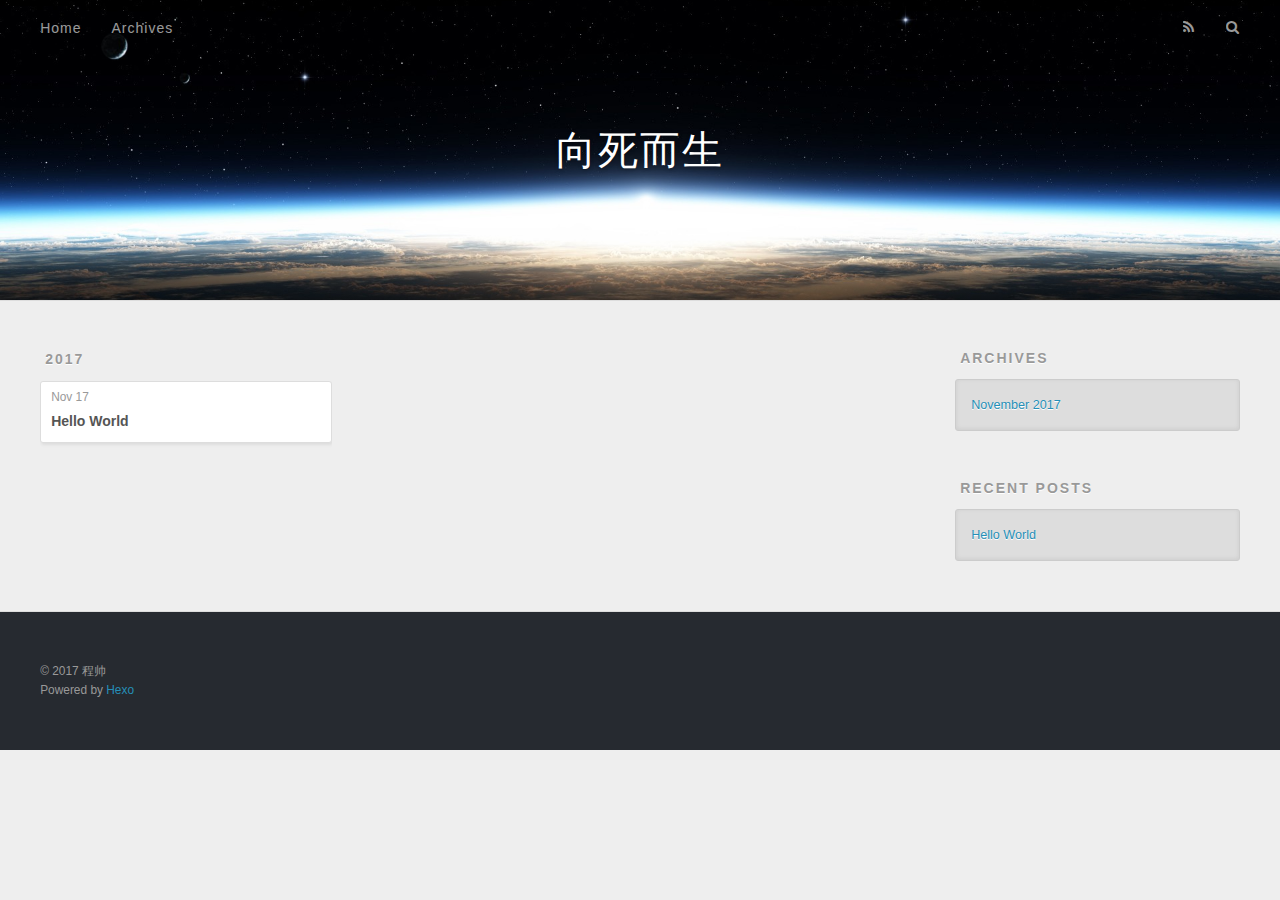
==== archives/index.html @ c22c1588 "Site updated: 2017-11-17 17:46:55" ====
<!DOCTYPE html>
<html>
<head>
  <meta charset="utf-8">
  
  <title>Archives | 向死而生</title>
  <meta name="viewport" content="width=device-width, initial-scale=1, maximum-scale=1">
  <meta name="description" content="记录成长中的点滴">
<meta property="og:type" content="website">
<meta property="og:title" content="向死而生">
<meta property="og:url" content="http://yoursite.com/archives/index.html">
<meta property="og:site_name" content="向死而生">
<meta property="og:description" content="记录成长中的点滴">
<meta name="twitter:card" content="summary">
<meta name="twitter:title" content="向死而生">
<meta name="twitter:description" content="记录成长中的点滴">
  
    <link rel="alternate" href="/atom.xml" title="向死而生" type="application/atom+xml">
  
  
    <link rel="icon" href="/favicon.png">
  
  
    <link href="//fonts.googleapis.com/css?family=Source+Code+Pro" rel="stylesheet" type="text/css">
  
  <link rel="stylesheet" href="/css/style.css">
  

</head>

<body>
  <div id="container">
    <div id="wrap">
      <header id="header">
  <div id="banner"></div>
  <div id="header-outer" class="outer">
    <div id="header-title" class="inner">
      <h1 id="logo-wrap">
        <a href="/" id="logo">向死而生</a>
      </h1>
      
    </div>
    <div id="header-inner" class="inner">
      <nav id="main-nav">
        <a id="main-nav-toggle" class="nav-icon"></a>
        
          <a class="main-nav-link" href="/">Home</a>
        
          <a class="main-nav-link" href="/archives">Archives</a>
        
      </nav>
      <nav id="sub-nav">
        
          <a id="nav-rss-link" class="nav-icon" href="/atom.xml" title="RSS Feed"></a>
        
        <a id="nav-search-btn" class="nav-icon" title="Search"></a>
      </nav>
      <div id="search-form-wrap">
        <form action="//google.com/search" method="get" accept-charset="UTF-8" class="search-form"><input type="search" name="q" class="search-form-input" placeholder="Search"><button type="submit" class="search-form-submit">&#xF002;</button><input type="hidden" name="sitesearch" value="http://yoursite.com"></form>
      </div>
    </div>
  </div>
</header>
      <div class="outer">
        <section id="main">
  
  
    
    
      
      
      <section class="archives-wrap">
        <div class="archive-year-wrap">
          <a href="/archives/2017" class="archive-year">2017</a>
        </div>
        <div class="archives">
    
    <article class="archive-article archive-type-post">
  <div class="archive-article-inner">
    <header class="archive-article-header">
      <a href="/2017/11/17/hello-world/" class="archive-article-date">
  <time datetime="2017-11-17T09:31:25.276Z" itemprop="datePublished">Nov 17</time>
</a>
      
  
    <h1 itemprop="name">
      <a class="archive-article-title" href="/2017/11/17/hello-world/">Hello World</a>
    </h1>
  

    </header>
  </div>
</article>
  
  
    </div></section>
  

</section>
        
          <aside id="sidebar">
  
    

  
    

  
    
  
    
  <div class="widget-wrap">
    <h3 class="widget-title">Archives</h3>
    <div class="widget">
      <ul class="archive-list"><li class="archive-list-item"><a class="archive-list-link" href="/archives/2017/11/">November 2017</a></li></ul>
    </div>
  </div>


  
    
  <div class="widget-wrap">
    <h3 class="widget-title">Recent Posts</h3>
    <div class="widget">
      <ul>
        
          <li>
            <a href="/2017/11/17/hello-world/">Hello World</a>
          </li>
        
      </ul>
    </div>
  </div>

  
</aside>
        
      </div>
      <footer id="footer">
  
  <div class="outer">
    <div id="footer-info" class="inner">
      &copy; 2017 程帅<br>
      Powered by <a href="http://hexo.io/" target="_blank">Hexo</a>
    </div>
  </div>
</footer>
    </div>
    <nav id="mobile-nav">
  
    <a href="/" class="mobile-nav-link">Home</a>
  
    <a href="/archives" class="mobile-nav-link">Archives</a>
  
</nav>
    

<script src="//ajax.googleapis.com/ajax/libs/jquery/2.0.3/jquery.min.js"></script>


  <link rel="stylesheet" href="/fancybox/jquery.fancybox.css">
  <script src="/fancybox/jquery.fancybox.pack.js"></script>


<script src="/js/script.js"></script>

  </div>
</body>
</html>
---- css/style.css ----
body {
  width: 100%;
}
body:before,
body:after {
  content: "";
  display: table;
}
body:after {
  clear: both;
}
html,
body,
div,
span,
applet,
object,
iframe,
h1,
h2,
h3,
h4,
h5,
h6,
p,
blockquote,
pre,
a,
abbr,
acronym,
address,
big,
cite,
code,
del,
dfn,
em,
img,
ins,
kbd,
q,
s,
samp,
small,
strike,
strong,
sub,
sup,
tt,
var,
dl,
dt,
dd,
ol,
ul,
li,
fieldset,
form,
label,
legend,
table,
caption,
tbody,
tfoot,
thead,
tr,
th,
td {
  margin: 0;
  padding: 0;
  border: 0;
  outline: 0;
  font-weight: inherit;
  font-style: inherit;
  font-family: inherit;
  font-size: 100%;
  vertical-align: baseline;
}
body {
  line-height: 1;
  color: #000;
  background: #fff;
}
ol,
ul {
  list-style: none;
}
table {
  border-collapse: separate;
  border-spacing: 0;
  vertical-align: middle;
}
caption,
th,
td {
  text-align: left;
  font-weight: normal;
  vertical-align: middle;
}
a img {
  border: none;
}
input,
button {
  margin: 0;
  padding: 0;
}
input::-moz-focus-inner,
button::-moz-focus-inner {
  border: 0;
  padding: 0;
}
@font-face {
  font-family: FontAwesome;
  font-style: normal;
  font-weight: normal;
  src: url("fonts/fontawesome-webfont.eot?v=#4.0.3");
  src: url("fonts/fontawesome-webfont.eot?#iefix&v=#4.0.3") format("embedded-opentype"), url("fonts/fontawesome-webfont.woff?v=#4.0.3") format("woff"), url("fonts/fontawesome-webfont.ttf?v=#4.0.3") format("truetype"), url("fonts/fontawesome-webfont.svg#fontawesomeregular?v=#4.0.3") format("svg");
}
html,
body,
#container {
  height: 100%;
}
body {
  background: #eee;
  font: 14px "Helvetica Neue", Helvetica, Arial, sans-serif;
  -webkit-text-size-adjust: 100%;
}
.outer {
  max-width: 1220px;
  margin: 0 auto;
  padding: 0 20px;
}
.outer:before,
.outer:after {
  content: "";
  display: table;
}
.outer:after {
  clear: both;
}
.inner {
  display: inline;
  float: left;
  width: 98.33333333333333%;
  margin: 0 0.833333333333333%;
}
.left,
.alignleft {
  float: left;
}
.right,
.alignright {
  float: right;
}
.clear {
  clear: both;
}
#container {
  position: relative;
}
.mobile-nav-on {
  overflow: hidden;
}
#wrap {
  height: 100%;
  width: 100%;
  position: absolute;
  top: 0;
  left: 0;
  -webkit-transition: 0.2s ease-out;
  -moz-transition: 0.2s ease-out;
  -ms-transition: 0.2s ease-out;
  transition: 0.2s ease-out;
  z-index: 1;
  background: #eee;
}
.mobile-nav-on #wrap {
  left: 280px;
}
@media screen and (min-width: 768px) {
  #main {
    display: inline;
    float: left;
    width: 73.33333333333333%;
    margin: 0 0.833333333333333%;
  }
}
.article-date,
.article-category-link,
.archive-year,
.widget-title {
  text-decoration: none;
  text-transform: uppercase;
  letter-spacing: 2px;
  color: #999;
  margin-bottom: 1em;
  margin-left: 5px;
  line-height: 1em;
  text-shadow: 0 1px #fff;
  font-weight: bold;
}
.article-inner,
.archive-article-inner {
  background: #fff;
  -webkit-box-shadow: 1px 2px 3px #ddd;
  box-shadow: 1px 2px 3px #ddd;
  border: 1px solid #ddd;
  border-radius: 3px;
}
.article-entry h1,
.widget h1 {
  font-size: 2em;
}
.article-entry h2,
.widget h2 {
  font-size: 1.5em;
}
.article-entry h3,
.widget h3 {
  font-size: 1.3em;
}
.article-entry h4,
.widget h4 {
  font-size: 1.2em;
}
.article-entry h5,
.widget h5 {
  font-size: 1em;
}
.article-entry h6,
.widget h6 {
  font-size: 1em;
  color: #999;
}
.article-entry hr,
.widget hr {
  border: 1px dashed #ddd;
}
.article-entry strong,
.widget strong {
  font-weight: bold;
}
.article-entry em,
.widget em,
.article-entry cite,
.widget cite {
  font-style: italic;
}
.article-entry sup,
.widget sup,
.article-entry sub,
.widget sub {
  font-size: 0.75em;
  line-height: 0;
  position: relative;
  vertical-align: baseline;
}
.article-entry sup,
.widget sup {
  top: -0.5em;
}
.article-entry sub,
.widget sub {
  bottom: -0.2em;
}
.article-entry small,
.widget small {
  font-size: 0.85em;
}
.article-entry acronym,
.widget acronym,
.article-entry abbr,
.widget abbr {
  border-bottom: 1px dotted;
}
.article-entry ul,
.widget ul,
.article-entry ol,
.widget ol,
.article-entry dl,
.widget dl {
  margin: 0 20px;
  line-height: 1.6em;
}
.article-entry ul ul,
.widget ul ul,
.article-entry ol ul,
.widget ol ul,
.article-entry ul ol,
.widget ul ol,
.article-entry ol ol,
.widget ol ol {
  margin-top: 0;
  margin-bottom: 0;
}
.article-entry ul,
.widget ul {
  list-style: disc;
}
.article-entry ol,
.widget ol {
  list-style: decimal;
}
.article-entry dt,
.widget dt {
  font-weight: bold;
}
#header {
  height: 300px;
  position: relative;
  border-bottom: 1px solid #ddd;
}
#header:before,
#header:after {
  content: "";
  position: absolute;
  left: 0;
  right: 0;
  height: 40px;
}
#header:before {
  top: 0;
  background: -webkit-linear-gradient(rgba(0,0,0,0.2), transparent);
  background: -moz-linear-gradient(rgba(0,0,0,0.2), transparent);
  background: -ms-linear-gradient(rgba(0,0,0,0.2), transparent);
  background: linear-gradient(rgba(0,0,0,0.2), transparent);
}
#header:after {
  bottom: 0;
  background: -webkit-linear-gradient(transparent, rgba(0,0,0,0.2));
  background: -moz-linear-gradient(transparent, rgba(0,0,0,0.2));
  background: -ms-linear-gradient(transparent, rgba(0,0,0,0.2));
  background: linear-gradient(transparent, rgba(0,0,0,0.2));
}
#header-outer {
  height: 100%;
  position: relative;
}
#header-inner {
  position: relative;
  overflow: hidden;
}
#banner {
  position: absolute;
  top: 0;
  left: 0;
  width: 100%;
  height: 100%;
  background: url("images/banner.jpg") center #000;
  -webkit-background-size: cover;
  -moz-background-size: cover;
  background-size: cover;
  z-index: -1;
}
#header-title {
  text-align: center;
  height: 40px;
  position: absolute;
  top: 50%;
  left: 0;
  margin-top: -20px;
}
#logo,
#subtitle {
  text-decoration: none;
  color: #fff;
  font-weight: 300;
  text-shadow: 0 1px 4px rgba(0,0,0,0.3);
}
#logo {
  font-size: 40px;
  line-height: 40px;
  letter-spacing: 2px;
}
#subtitle {
  font-size: 16px;
  line-height: 16px;
  letter-spacing: 1px;
}
#subtitle-wrap {
  margin-top: 16px;
}
#main-nav {
  float: left;
  margin-left: -15px;
}
.nav-icon,
.main-nav-link {
  float: left;
  color: #fff;
  opacity: 0.6;
  text-decoration: none;
  text-shadow: 0 1px rgba(0,0,0,0.2);
  -webkit-transition: opacity 0.2s;
  -moz-transition: opacity 0.2s;
  -ms-transition: opacity 0.2s;
  transition: opacity 0.2s;
  display: block;
  padding: 20px 15px;
}
.nav-icon:hover,
.main-nav-link:hover {
  opacity: 1;
}
.nav-icon {
  font-family: FontAwesome;
  text-align: center;
  font-size: 14px;
  width: 14px;
  height: 14px;
  padding: 20px 15px;
  position: relative;
  cursor: pointer;
}
.main-nav-link {
  font-weight: 300;
  letter-spacing: 1px;
}
@media screen and (max-width: 479px) {
  .main-nav-link {
    display: none;
  }
}
#main-nav-toggle {
  display: none;
}
#main-nav-toggle:before {
  content: "\f0c9";
}
@media screen and (max-width: 479px) {
  #main-nav-toggle {
    display: block;
  }
}
#sub-nav {
  float: right;
  margin-right: -15px;
}
#nav-rss-link:before {
  content: "\f09e";
}
#nav-search-btn:before {
  content: "\f002";
}
#search-form-wrap {
  position: absolute;
  top: 15px;
  width: 150px;
  height: 30px;
  right: -150px;
  opacity: 0;
  -webkit-transition: 0.2s ease-out;
  -moz-transition: 0.2s ease-out;
  -ms-transition: 0.2s ease-out;
  transition: 0.2s ease-out;
}
#search-form-wrap.on {
  opacity: 1;
  right: 0;
}
@media screen and (max-width: 479px) {
  #search-form-wrap {
    width: 100%;
    right: -100%;
  }
}
.search-form {
  position: absolute;
  top: 0;
  left: 0;
  right: 0;
  background: #fff;
  padding: 5px 15px;
  border-radius: 15px;
  -webkit-box-shadow: 0 0 10px rgba(0,0,0,0.3);
  box-shadow: 0 0 10px rgba(0,0,0,0.3);
}
.search-form-input {
  border: none;
  background: none;
  color: #555;
  width: 100%;
  font: 13px "Helvetica Neue", Helvetica, Arial, sans-serif;
  outline: none;
}
.search-form-input::-webkit-search-results-decoration,
.search-form-input::-webkit-search-cancel-button {
  -webkit-appearance: none;
}
.search-form-submit {
  position: absolute;
  top: 50%;
  right: 10px;
  margin-top: -7px;
  font: 13px FontAwesome;
  border: none;
  background: none;
  color: #bbb;
  cursor: pointer;
}
.search-form-submit:hover,
.search-form-submit:focus {
  color: #777;
}
.article {
  margin: 50px 0;
}
.article-inner {
  overflow: hidden;
}
.article-meta:before,
.article-meta:after {
  content: "";
  display: table;
}
.article-meta:after {
  clear: both;
}
.article-date {
  float: left;
}
.article-category {
  float: left;
  line-height: 1em;
  color: #ccc;
  text-shadow: 0 1px #fff;
  margin-left: 8px;
}
.article-category:before {
  content: "\2022";
}
.article-category-link {
  margin: 0 12px 1em;
}
.article-header {
  padding: 20px 20px 0;
}
.article-title {
  text-decoration: none;
  font-size: 2em;
  font-weight: bold;
  color: #555;
  line-height: 1.1em;
  -webkit-transition: color 0.2s;
  -moz-transition: color 0.2s;
  -ms-transition: color 0.2s;
  transition: color 0.2s;
}
a.article-title:hover {
  color: #258fb8;
}
.article-entry {
  color: #555;
  padding: 0 20px;
}
.article-entry:before,
.article-entry:after {
  content: "";
  display: table;
}
.article-entry:after {
  clear: both;
}
.article-entry p,
.article-entry table {
  line-height: 1.6em;
  margin: 1.6em 0;
}
.article-entry h1,
.article-entry h2,
.article-entry h3,
.article-entry h4,
.article-entry h5,
.article-entry h6 {
  font-weight: bold;
}
.article-entry h1,
.article-entry h2,
.article-entry h3,
.article-entry h4,
.article-entry h5,
.article-entry h6 {
  line-height: 1.1em;
  margin: 1.1em 0;
}
.article-entry a {
  color: #258fb8;
  text-decoration: none;
}
.article-entry a:hover {
  text-decoration: underline;
}
.article-entry ul,
.article-entry ol,
.article-entry dl {
  margin-top: 1.6em;
  margin-bottom: 1.6em;
}
.article-entry img,
.article-entry video {
  max-width: 100%;
  height: auto;
  display: block;
  margin: auto;
}
.article-entry iframe {
  border: none;
}
.article-entry table {
  width: 100%;
  border-collapse: collapse;
  border-spacing: 0;
}
.article-entry th {
  font-weight: bold;
  border-bottom: 3px solid #ddd;
  padding-bottom: 0.5em;
}
.article-entry td {
  border-bottom: 1px solid #ddd;
  padding: 10px 0;
}
.article-entry blockquote {
  font-family: Georgia, "Times New Roman", serif;
  font-size: 1.4em;
  margin: 1.6em 20px;
  text-align: center;
}
.article-entry blockquote footer {
  font-size: 14px;
  margin: 1.6em 0;
  font-family: "Helvetica Neue", Helvetica, Arial, sans-serif;
}
.article-entry blockquote footer cite:before {
  content: "—";
  padding: 0 0.5em;
}
.article-entry .pullquote {
  text-align: left;
  width: 45%;
  margin: 0;
}
.article-entry .pullquote.left {
  margin-left: 0.5em;
  margin-right: 1em;
}
.article-entry .pullquote.right {
  margin-right: 0.5em;
  margin-left: 1em;
}
.article-entry .caption {
  color: #999;
  display: block;
  font-size: 0.9em;
  margin-top: 0.5em;
  position: relative;
  text-align: center;
}
.article-entry .video-container {
  position: relative;
  padding-top: 56.25%;
  height: 0;
  overflow: hidden;
}
.article-entry .video-container iframe,
.article-entry .video-container object,
.article-entry .video-container embed {
  position: absolute;
  top: 0;
  left: 0;
  width: 100%;
  height: 100%;
  margin-top: 0;
}
.article-more-link a {
  display: inline-block;
  line-height: 1em;
  padding: 6px 15px;
  border-radius: 15px;
  background: #eee;
  color: #999;
  text-shadow: 0 1px #fff;
  text-decoration: none;
}
.article-more-link a:hover {
  background: #258fb8;
  color: #fff;
  text-decoration: none;
  text-shadow: 0 1px #1e7293;
}
.article-footer {
  font-size: 0.85em;
  line-height: 1.6em;
  border-top: 1px solid #ddd;
  padding-top: 1.6em;
  margin: 0 20px 20px;
}
.article-footer:before,
.article-footer:after {
  content: "";
  display: table;
}
.article-footer:after {
  clear: both;
}
.article-footer a {
  color: #999;
  text-decoration: none;
}
.article-footer a:hover {
  color: #555;
}
.article-tag-list-item {
  float: left;
  margin-right: 10px;
}
.article-tag-list-link:before {
  content: "#";
}
.article-comment-link {
  float: right;
}
.article-comment-link:before {
  content: "\f075";
  font-family: FontAwesome;
  padding-right: 8px;
}
.article-share-link {
  cursor: pointer;
  float: right;
  margin-left: 20px;
}
.article-share-link:before {
  content: "\f064";
  font-family: FontAwesome;
  padding-right: 6px;
}
#article-nav {
  position: relative;
}
#article-nav:before,
#article-nav:after {
  content: "";
  display: table;
}
#article-nav:after {
  clear: both;
}
@media screen and (min-width: 768px) {
  #article-nav {
    margin: 50px 0;
  }
  #article-nav:before {
    width: 8px;
    height: 8px;
    position: absolute;
    top: 50%;
    left: 50%;
    margin-top: -4px;
    margin-left: -4px;
    content: "";
    border-radius: 50%;
    background: #ddd;
    -webkit-box-shadow: 0 1px 2px #fff;
    box-shadow: 0 1px 2px #fff;
  }
}
.article-nav-link-wrap {
  text-decoration: none;
  text-shadow: 0 1px #fff;
  color: #999;
  -webkit-box-sizing: border-box;
  -moz-box-sizing: border-box;
  box-sizing: border-box;
  margin-top: 50px;
  text-align: center;
  display: block;
}
.article-nav-link-wrap:hover {
  color: #555;
}
@media screen and (min-width: 768px) {
  .article-nav-link-wrap {
    width: 50%;
    margin-top: 0;
  }
}
@media screen and (min-width: 768px) {
  #article-nav-newer {
    float: left;
    text-align: right;
    padding-right: 20px;
  }
}
@media screen and (min-width: 768px) {
  #article-nav-older {
    float: right;
    text-align: left;
    padding-left: 20px;
  }
}
.article-nav-caption {
  text-transform: uppercase;
  letter-spacing: 2px;
  color: #ddd;
  line-height: 1em;
  font-weight: bold;
}
#article-nav-newer .article-nav-caption {
  margin-right: -2px;
}
.article-nav-title {
  font-size: 0.85em;
  line-height: 1.6em;
  margin-top: 0.5em;
}
.article-share-box {
  position: absolute;
  display: none;
  background: #fff;
  -webkit-box-shadow: 1px 2px 10px rgba(0,0,0,0.2);
  box-shadow: 1px 2px 10px rgba(0,0,0,0.2);
  border-radius: 3px;
  margin-left: -145px;
  overflow: hidden;
  z-index: 1;
}
.article-share-box.on {
  display: block;
}
.article-share-input {
  width: 100%;
  background: none;
  -webkit-box-sizing: border-box;
  -moz-box-sizing: border-box;
  box-sizing: border-box;
  font: 14px "Helvetica Neue", Helvetica, Arial, sans-serif;
  padding: 0 15px;
  color: #555;
  outline: none;
  border: 1px solid #ddd;
  border-radius: 3px 3px 0 0;
  height: 36px;
  line-height: 36px;
}
.article-share-links {
  background: #eee;
}
.article-share-links:before,
.article-share-links:after {
  content: "";
  display: table;
}
.article-share-links:after {
  clear: both;
}
.article-share-twitter,
.article-share-facebook,
.article-share-pinterest,
.article-share-google {
  width: 50px;
  height: 36px;
  display: block;
  float: left;
  position: relative;
  color: #999;
  text-shadow: 0 1px #fff;
}
.article-share-twitter:before,
.article-share-facebook:before,
.article-share-pinterest:before,
.article-share-google:before {
  font-size: 20px;
  font-family: FontAwesome;
  width: 20px;
  height: 20px;
  position: absolute;
  top: 50%;
  left: 50%;
  margin-top: -10px;
  margin-left: -10px;
  text-align: center;
}
.article-share-twitter:hover,
.article-share-facebook:hover,
.article-share-pinterest:hover,
.article-share-google:hover {
  color: #fff;
}
.article-share-twitter:before {
  content: "\f099";
}
.article-share-twitter:hover {
  background: #00aced;
  text-shadow: 0 1px #008abe;
}
.article-share-facebook:before {
  content: "\f09a";
}
.article-share-facebook:hover {
  background: #3b5998;
  text-shadow: 0 1px #2f477a;
}
.article-share-pinterest:before {
  content: "\f0d2";
}
.article-share-pinterest:hover {
  background: #cb2027;
  text-shadow: 0 1px #a21a1f;
}
.article-share-google:before {
  content: "\f0d5";
}
.article-share-google:hover {
  background: #dd4b39;
  text-shadow: 0 1px #be3221;
}
.article-gallery {
  background: #000;
  position: relative;
}
.article-gallery-photos {
  position: relative;
  overflow: hidden;
}
.article-gallery-img {
  display: none;
  max-width: 100%;
}
.article-gallery-img:first-child {
  display: block;
}
.article-gallery-img.loaded {
  position: absolute;
  display: block;
}
.article-gallery-img img {
  display: block;
  max-width: 100%;
  margin: 0 auto;
}
#comments {
  background: #fff;
  -webkit-box-shadow: 1px 2px 3px #ddd;
  box-shadow: 1px 2px 3px #ddd;
  padding: 20px;
  border: 1px solid #ddd;
  border-radius: 3px;
  margin: 50px 0;
}
#comments a {
  color: #258fb8;
}
.archives-wrap {
  margin: 50px 0;
}
.archives:before,
.archives:after {
  content: "";
  display: table;
}
.archives:after {
  clear: both;
}
.archive-year-wrap {
  margin-bottom: 1em;
}
.archives {
  -webkit-column-gap: 10px;
  -moz-column-gap: 10px;
  column-gap: 10px;
}
@media screen and (min-width: 480px) and (max-width: 767px) {
  .archives {
    -webkit-column-count: 2;
    -moz-column-count: 2;
    column-count: 2;
  }
}
@media screen and (min-width: 768px) {
  .archives {
    -webkit-column-count: 3;
    -moz-column-count: 3;
    column-count: 3;
  }
}
.archive-article {
  -webkit-column-break-inside: avoid;
  page-break-inside: avoid;
  overflow: hidden;
  break-inside: avoid-column;
}
.archive-article-inner {
  padding: 10px;
  margin-bottom: 15px;
}
.archive-article-title {
  text-decoration: none;
  font-weight: bold;
  color: #555;
  -webkit-transition: color 0.2s;
  -moz-transition: color 0.2s;
  -ms-transition: color 0.2s;
  transition: color 0.2s;
  line-height: 1.6em;
}
.archive-article-title:hover {
  color: #258fb8;
}
.archive-article-footer {
  margin-top: 1em;
}
.archive-article-date {
  color: #999;
  text-decoration: none;
  font-size: 0.85em;
  line-height: 1em;
  margin-bottom: 0.5em;
  display: block;
}
#page-nav {
  margin: 50px auto;
  background: #fff;
  -webkit-box-shadow: 1px 2px 3px #ddd;
  box-shadow: 1px 2px 3px #ddd;
  border: 1px solid #ddd;
  border-radius: 3px;
  text-align: center;
  color: #999;
  overflow: hidden;
}
#page-nav:before,
#page-nav:after {
  content: "";
  display: table;
}
#page-nav:after {
  clear: both;
}
#page-nav a,
#page-nav span {
  padding: 10px 20px;
  line-height: 1;
  height: 2ex;
}
#page-nav a {
  color: #999;
  text-decoration: none;
}
#page-nav a:hover {
  background: #999;
  color: #fff;
}
#page-nav .prev {
  float: left;
}
#page-nav .next {
  float: right;
}
#page-nav .page-number {
  display: inline-block;
}
@media screen and (max-width: 479px) {
  #page-nav .page-number {
    display: none;
  }
}
#page-nav .current {
  color: #555;
  font-weight: bold;
}
#page-nav .space {
  color: #ddd;
}
#footer {
  background: #262a30;
  padding: 50px 0;
  border-top: 1px solid #ddd;
  color: #999;
}
#footer a {
  color: #258fb8;
  text-decoration: none;
}
#footer a:hover {
  text-decoration: underline;
}
#footer-info {
  line-height: 1.6em;
  font-size: 0.85em;
}
.article-entry pre,
.article-entry .highlight {
  background: #2d2d2d;
  margin: 0 -20px;
  padding: 15px 20px;
  border-style: solid;
  border-color: #ddd;
  border-width: 1px 0;
  overflow: auto;
  color: #ccc;
  line-height: 22.400000000000002px;
}
.article-entry .highlight .gutter pre,
.article-entry .gist .gist-file .gist-data .line-numbers {
  color: #666;
  font-size: 0.85em;
}
.article-entry pre,
.article-entry code {
  font-family: "Source Code Pro", Consolas, Monaco, Menlo, Consolas, monospace;
}
.article-entry code {
  background: #eee;
  text-shadow: 0 1px #fff;
  padding: 0 0.3em;
}
.article-entry pre code {
  background: none;
  text-shadow: none;
  padding: 0;
}
.article-entry .highlight pre {
  border: none;
  margin: 0;
  padding: 0;
}
.article-entry .highlight table {
  margin: 0;
  width: auto;
}
.article-entry .highlight td {
  border: none;
  padding: 0;
}
.article-entry .highlight figcaption {
  font-size: 0.85em;
  color: #999;
  line-height: 1em;
  margin-bottom: 1em;
}
.article-entry .highlight figcaption:before,
.article-entry .highlight figcaption:after {
  content: "";
  display: table;
}
.article-entry .highlight figcaption:after {
  clear: both;
}
.article-entry .highlight figcaption a {
  float: right;
}
.article-entry .highlight .gutter pre {
  text-align: right;
  padding-right: 20px;
}
.article-entry .highlight .line {
  height: 22.400000000000002px;
}
.article-entry .highlight .line.marked {
  background: #515151;
}
.article-entry .gist {
  margin: 0 -20px;
  border-style: solid;
  border-color: #ddd;
  border-width: 1px 0;
  background: #2d2d2d;
  padding: 15px 20px 15px 0;
}
.article-entry .gist .gist-file {
  border: none;
  font-family: "Source Code Pro", Consolas, Monaco, Menlo, Consolas, monospace;
  margin: 0;
}
.article-entry .gist .gist-file .gist-data {
  background: none;
  border: none;
}
.article-entry .gist .gist-file .gist-data .line-numbers {
  background: none;
  border: none;
  padding: 0 20px 0 0;
}
.article-entry .gist .gist-file .gist-data .line-data {
  padding: 0 !important;
}
.article-entry .gist .gist-file .highlight {
  margin: 0;
  padding: 0;
  border: none;
}
.article-entry .gist .gist-file .gist-meta {
  background: #2d2d2d;
  color: #999;
  font: 0.85em "Helvetica Neue", Helvetica, Arial, sans-serif;
  text-shadow: 0 0;
  padding: 0;
  margin-top: 1em;
  margin-left: 20px;
}
.article-entry .gist .gist-file .gist-meta a {
  color: #258fb8;
  font-weight: normal;
}
.article-entry .gist .gist-file .gist-meta a:hover {
  text-decoration: underline;
}
pre .comment,
pre .title {
  color: #999;
}
pre .variable,
pre .attribute,
pre .tag,
pre .regexp,
pre .ruby .constant,
pre .xml .tag .title,
pre .xml .pi,
pre .xml .doctype,
pre .html .doctype,
pre .css .id,
pre .css .class,
pre .css .pseudo {
  color: #f2777a;
}
pre .number,
pre .preprocessor,
pre .built_in,
pre .literal,
pre .params,
pre .constant {
  color: #f99157;
}
pre .class,
pre .ruby .class .title,
pre .css .rules .attribute {
  color: #9c9;
}
pre .string,
pre .value,
pre .inheritance,
pre .header,
pre .ruby .symbol,
pre .xml .cdata {
  color: #9c9;
}
pre .css .hexcolor {
  color: #6cc;
}
pre .function,
pre .python .decorator,
pre .python .title,
pre .ruby .function .title,
pre .ruby .title .keyword,
pre .perl .sub,
pre .javascript .title,
pre .coffeescript .title {
  color: #69c;
}
pre .keyword,
pre .javascript .function {
  color: #c9c;
}
@media screen and (max-width: 479px) {
  #mobile-nav {
    position: absolute;
    top: 0;
    left: 0;
    width: 280px;
    height: 100%;
    background: #191919;
    border-right: 1px solid #fff;
  }
}
@media screen and (max-width: 479px) {
  .mobile-nav-link {
    display: block;
    color: #999;
    text-decoration: none;
    padding: 15px 20px;
    font-weight: bold;
  }
  .mobile-nav-link:hover {
    color: #fff;
  }
}
@media screen and (min-width: 768px) {
  #sidebar {
    display: inline;
    float: left;
    width: 23.333333333333332%;
    margin: 0 0.833333333333333%;
  }
}
.widget-wrap {
  margin: 50px 0;
}
.widget {
  color: #777;
  text-shadow: 0 1px #fff;
  background: #ddd;
  -webkit-box-shadow: 0 -1px 4px #ccc inset;
  box-shadow: 0 -1px 4px #ccc inset;
  border: 1px solid #ccc;
  padding: 15px;
  border-radius: 3px;
}
.widget a {
  color: #258fb8;
  text-decoration: none;
}
.widget a:hover {
  text-decoration: underline;
}
.widget ul ul,
.widget ol ul,
.widget dl ul,
.widget ul ol,
.widget ol ol,
.widget dl ol,
.widget ul dl,
.widget ol dl,
.widget dl dl {
  margin-left: 15px;
  list-style: disc;
}
.widget {
  line-height: 1.6em;
  word-wrap: break-word;
  font-size: 0.9em;
}
.widget ul,
.widget ol {
  list-style: none;
  margin: 0;
}
.widget ul ul,
.widget ol ul,
.widget ul ol,
.widget ol ol {
  margin: 0 20px;
}
.widget ul ul,
.widget ol ul {
  list-style: disc;
}
.widget ul ol,
.widget ol ol {
  list-style: decimal;
}
.category-list-count,
.tag-list-count,
.archive-list-count {
  padding-left: 5px;
  color: #999;
  font-size: 0.85em;
}
.category-list-count:before,
.tag-list-count:before,
.archive-list-count:before {
  content: "(";
}
.category-list-count:after,
.tag-list-count:after,
.archive-list-count:after {
  content: ")";
}
.tagcloud a {
  margin-right: 5px;
  display: inline-block;
}
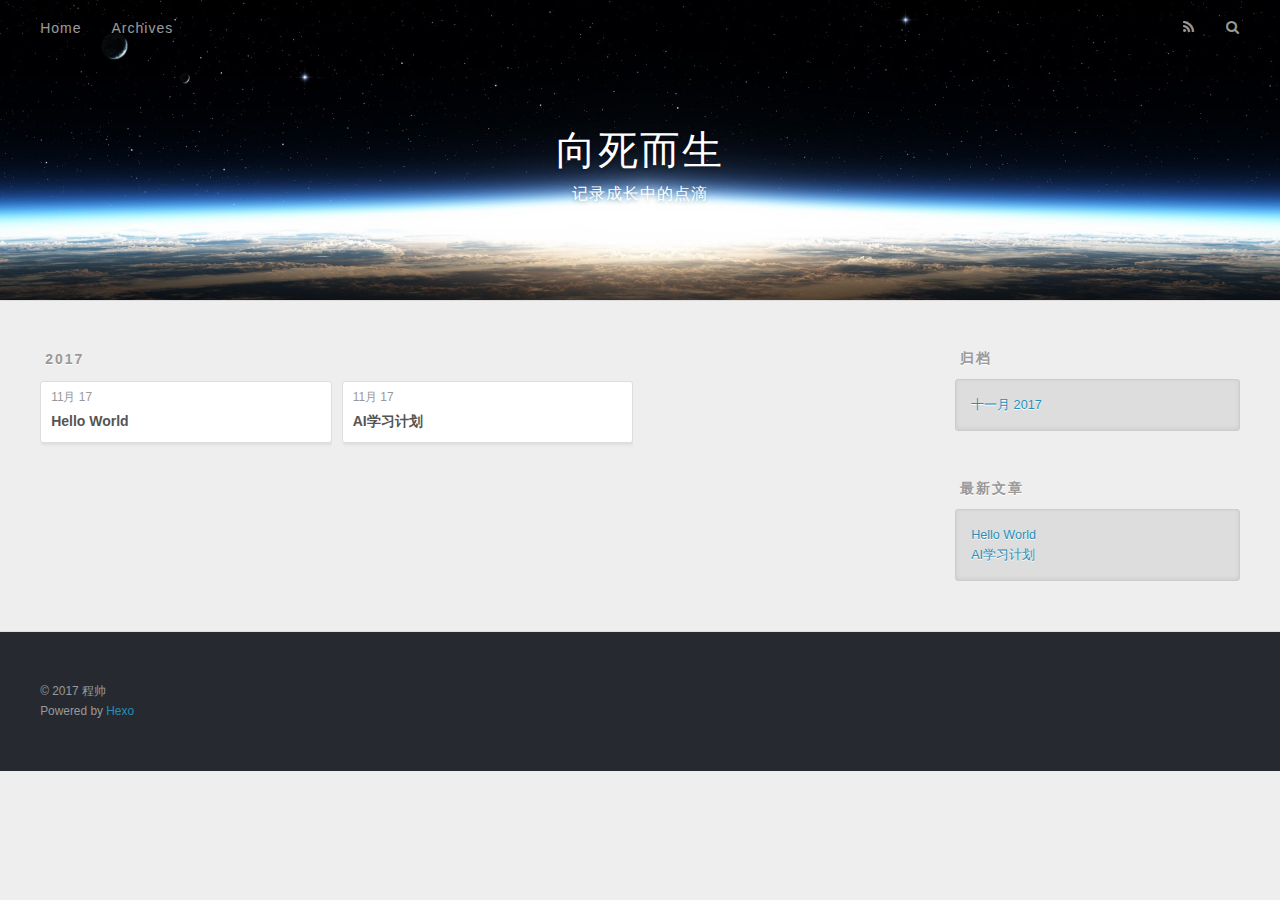
==== commit b104808c: "Site updated: 2017-11-17 18:04:59" ====
--- a/archives/index.html
+++ b/archives/index.html
@@ -3,17 +3,18 @@
 <head>
   <meta charset="utf-8">
   
-  <title>Archives | 向死而生</title>
+  <title>归档 | 向死而生</title>
   <meta name="viewport" content="width=device-width, initial-scale=1, maximum-scale=1">
-  <meta name="description" content="记录成长中的点滴">
+  <meta name="description" content="AI学习笔记">
 <meta property="og:type" content="website">
 <meta property="og:title" content="向死而生">
 <meta property="og:url" content="http://yoursite.com/archives/index.html">
 <meta property="og:site_name" content="向死而生">
-<meta property="og:description" content="记录成长中的点滴">
+<meta property="og:description" content="AI学习笔记">
+<meta property="og:locale" content="zh-CN">
 <meta name="twitter:card" content="summary">
 <meta name="twitter:title" content="向死而生">
-<meta name="twitter:description" content="记录成长中的点滴">
+<meta name="twitter:description" content="AI学习笔记">
   
     <link rel="alternate" href="/atom.xml" title="向死而生" type="application/atom+xml">
   
@@ -39,6 +40,10 @@
         <a href="/" id="logo">向死而生</a>
       </h1>
       
+        <h2 id="subtitle-wrap">
+          <a href="/" id="subtitle">记录成长中的点滴</a>
+        </h2>
+      
     </div>
     <div id="header-inner" class="inner">
       <nav id="main-nav">
@@ -53,7 +58,7 @@
         
           <a id="nav-rss-link" class="nav-icon" href="/atom.xml" title="RSS Feed"></a>
         
-        <a id="nav-search-btn" class="nav-icon" title="Search"></a>
+        <a id="nav-search-btn" class="nav-icon" title="搜索"></a>
       </nav>
       <div id="search-form-wrap">
         <form action="//google.com/search" method="get" accept-charset="UTF-8" class="search-form"><input type="search" name="q" class="search-form-input" placeholder="Search"><button type="submit" class="search-form-submit">&#xF002;</button><input type="hidden" name="sitesearch" value="http://yoursite.com"></form>
@@ -79,12 +84,31 @@
   <div class="archive-article-inner">
     <header class="archive-article-header">
       <a href="/2017/11/17/hello-world/" class="archive-article-date">
-  <time datetime="2017-11-17T09:31:25.276Z" itemprop="datePublished">Nov 17</time>
+  <time datetime="2017-11-17T10:04:28.072Z" itemprop="datePublished">11月 17</time>
 </a>
       
   
     <h1 itemprop="name">
       <a class="archive-article-title" href="/2017/11/17/hello-world/">Hello World</a>
+    </h1>
+  
+
+    </header>
+  </div>
+</article>
+  
+    
+    
+    <article class="archive-article archive-type-post">
+  <div class="archive-article-inner">
+    <header class="archive-article-header">
+      <a href="/2017/11/17/AI学习计划/" class="archive-article-date">
+  <time datetime="2017-11-17T09:44:11.000Z" itemprop="datePublished">11月 17</time>
+</a>
+      
+  
+    <h1 itemprop="name">
+      <a class="archive-article-title" href="/2017/11/17/AI学习计划/">AI学习计划</a>
     </h1>
   
 
@@ -110,9 +134,9 @@
   
     
   <div class="widget-wrap">
-    <h3 class="widget-title">Archives</h3>
+    <h3 class="widget-title">归档</h3>
     <div class="widget">
-      <ul class="archive-list"><li class="archive-list-item"><a class="archive-list-link" href="/archives/2017/11/">November 2017</a></li></ul>
+      <ul class="archive-list"><li class="archive-list-item"><a class="archive-list-link" href="/archives/2017/11/">十一月 2017</a></li></ul>
     </div>
   </div>
 
@@ -120,12 +144,16 @@
   
     
   <div class="widget-wrap">
-    <h3 class="widget-title">Recent Posts</h3>
+    <h3 class="widget-title">最新文章</h3>
     <div class="widget">
       <ul>
         
           <li>
             <a href="/2017/11/17/hello-world/">Hello World</a>
+          </li>
+        
+          <li>
+            <a href="/2017/11/17/AI学习计划/">AI学习计划</a>
           </li>
         
       </ul>
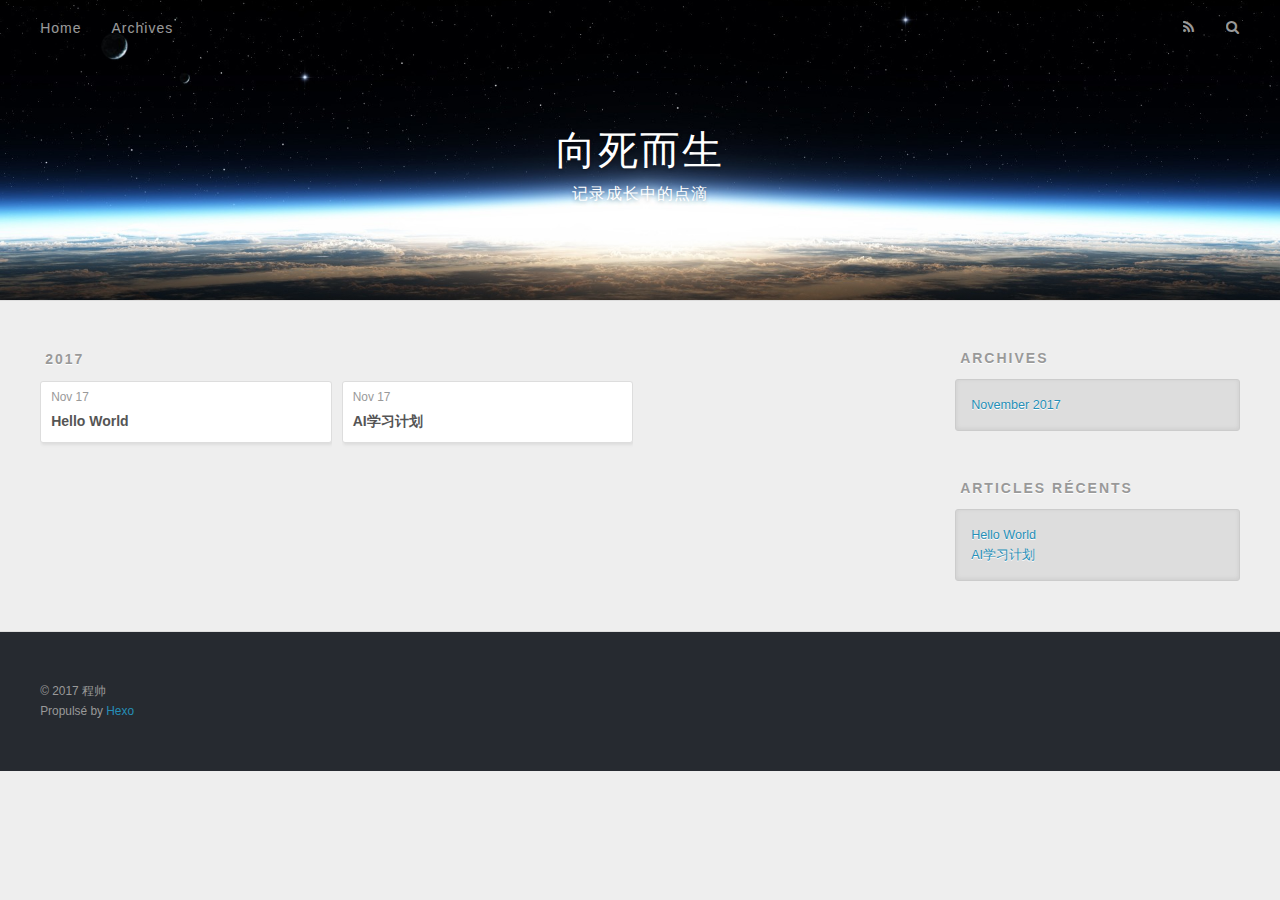
==== commit ca8b6885: "Site updated: 2017-11-17 18:34:10" ====
--- a/archives/index.html
+++ b/archives/index.html
@@ -3,15 +3,14 @@
 <head>
   <meta charset="utf-8">
   
-  <title>归档 | 向死而生</title>
+  <title>Archives | 向死而生</title>
   <meta name="viewport" content="width=device-width, initial-scale=1, maximum-scale=1">
   <meta name="description" content="AI学习笔记">
 <meta property="og:type" content="website">
 <meta property="og:title" content="向死而生">
-<meta property="og:url" content="http://yoursite.com/archives/index.html">
+<meta property="og:url" content="https://chengsh05.github.io/archives/index.html">
 <meta property="og:site_name" content="向死而生">
 <meta property="og:description" content="AI学习笔记">
-<meta property="og:locale" content="zh-CN">
 <meta name="twitter:card" content="summary">
 <meta name="twitter:title" content="向死而生">
 <meta name="twitter:description" content="AI学习笔记">
@@ -56,12 +55,12 @@
       </nav>
       <nav id="sub-nav">
         
-          <a id="nav-rss-link" class="nav-icon" href="/atom.xml" title="RSS Feed"></a>
+          <a id="nav-rss-link" class="nav-icon" href="/atom.xml" title="Flux RSS"></a>
         
-        <a id="nav-search-btn" class="nav-icon" title="搜索"></a>
+        <a id="nav-search-btn" class="nav-icon" title="Rechercher"></a>
       </nav>
       <div id="search-form-wrap">
-        <form action="//google.com/search" method="get" accept-charset="UTF-8" class="search-form"><input type="search" name="q" class="search-form-input" placeholder="Search"><button type="submit" class="search-form-submit">&#xF002;</button><input type="hidden" name="sitesearch" value="http://yoursite.com"></form>
+        <form action="//google.com/search" method="get" accept-charset="UTF-8" class="search-form"><input type="search" name="q" class="search-form-input" placeholder="Search"><button type="submit" class="search-form-submit">&#xF002;</button><input type="hidden" name="sitesearch" value="https://chengsh05.github.io"></form>
       </div>
     </div>
   </div>
@@ -83,13 +82,13 @@
     <article class="archive-article archive-type-post">
   <div class="archive-article-inner">
     <header class="archive-article-header">
-      <a href="/2017/11/17/hello-world/" class="archive-article-date">
-  <time datetime="2017-11-17T10:04:28.072Z" itemprop="datePublished">11月 17</time>
+      <a href="/2017/11/17/hello-world.html" class="archive-article-date">
+  <time datetime="2017-11-17T10:04:28.072Z" itemprop="datePublished">Nov 17</time>
 </a>
       
   
     <h1 itemprop="name">
-      <a class="archive-article-title" href="/2017/11/17/hello-world/">Hello World</a>
+      <a class="archive-article-title" href="/2017/11/17/hello-world.html">Hello World</a>
     </h1>
   
 
@@ -102,13 +101,13 @@
     <article class="archive-article archive-type-post">
   <div class="archive-article-inner">
     <header class="archive-article-header">
-      <a href="/2017/11/17/AI学习计划/" class="archive-article-date">
-  <time datetime="2017-11-17T09:44:11.000Z" itemprop="datePublished">11月 17</time>
+      <a href="/2017/11/17/AI学习计划.html" class="archive-article-date">
+  <time datetime="2017-11-17T09:44:11.000Z" itemprop="datePublished">Nov 17</time>
 </a>
       
   
     <h1 itemprop="name">
-      <a class="archive-article-title" href="/2017/11/17/AI学习计划/">AI学习计划</a>
+      <a class="archive-article-title" href="/2017/11/17/AI学习计划.html">AI学习计划</a>
     </h1>
   
 
@@ -134,9 +133,9 @@
   
     
   <div class="widget-wrap">
-    <h3 class="widget-title">归档</h3>
+    <h3 class="widget-title">Archives</h3>
     <div class="widget">
-      <ul class="archive-list"><li class="archive-list-item"><a class="archive-list-link" href="/archives/2017/11/">十一月 2017</a></li></ul>
+      <ul class="archive-list"><li class="archive-list-item"><a class="archive-list-link" href="/archives/2017/11/">November 2017</a></li></ul>
     </div>
   </div>
 
@@ -144,16 +143,16 @@
   
     
   <div class="widget-wrap">
-    <h3 class="widget-title">最新文章</h3>
+    <h3 class="widget-title">Articles récents</h3>
     <div class="widget">
       <ul>
         
           <li>
-            <a href="/2017/11/17/hello-world/">Hello World</a>
+            <a href="/2017/11/17/hello-world.html">Hello World</a>
           </li>
         
           <li>
-            <a href="/2017/11/17/AI学习计划/">AI学习计划</a>
+            <a href="/2017/11/17/AI学习计划.html">AI学习计划</a>
           </li>
         
       </ul>
@@ -169,7 +168,7 @@
   <div class="outer">
     <div id="footer-info" class="inner">
       &copy; 2017 程帅<br>
-      Powered by <a href="http://hexo.io/" target="_blank">Hexo</a>
+      Propulsé by <a href="http://hexo.io/" target="_blank">Hexo</a>
     </div>
   </div>
 </footer>
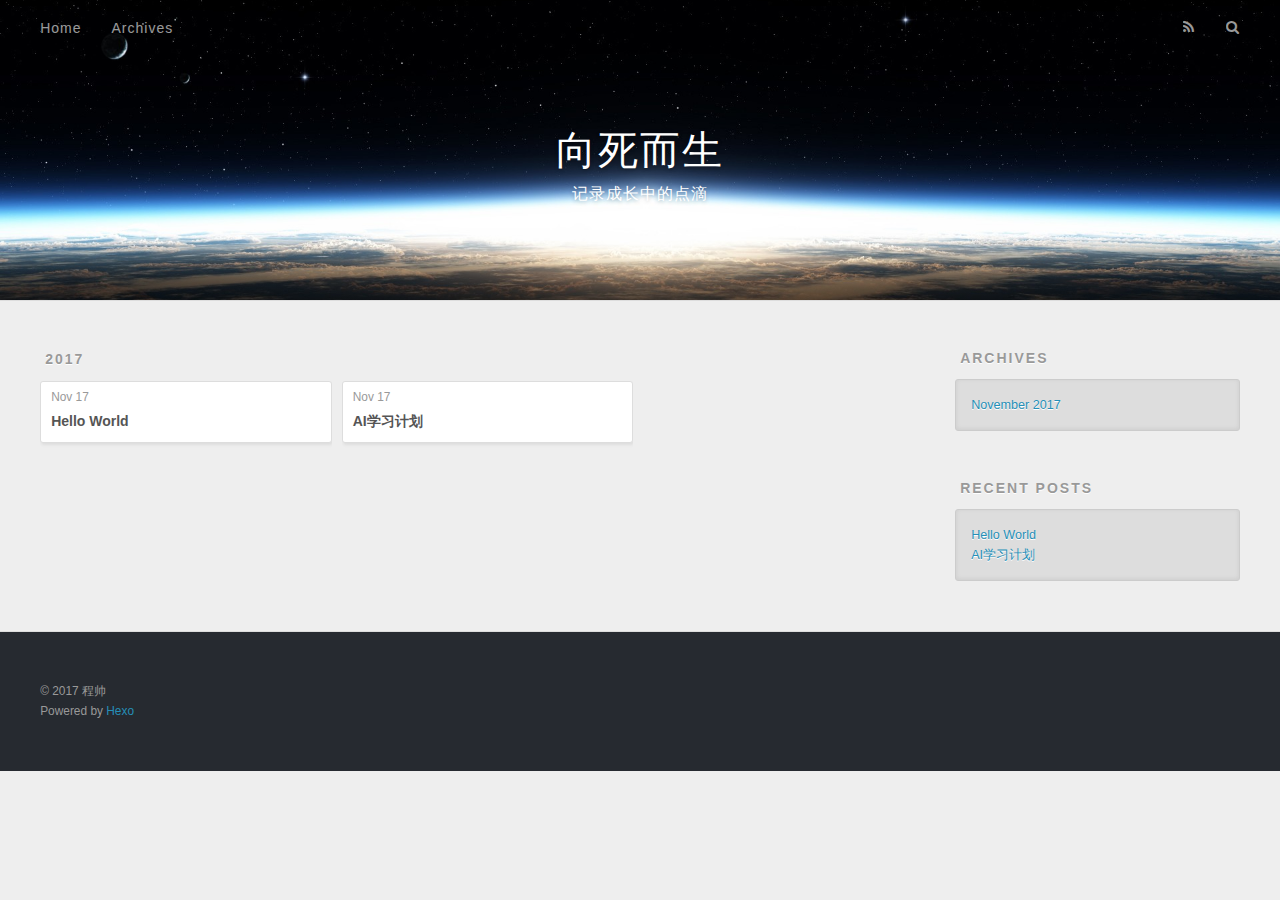
==== commit fbae4f28: "Site updated: 2017-11-17 18:36:51" ====
--- a/archives/index.html
+++ b/archives/index.html
@@ -55,9 +55,9 @@
       </nav>
       <nav id="sub-nav">
         
-          <a id="nav-rss-link" class="nav-icon" href="/atom.xml" title="Flux RSS"></a>
+          <a id="nav-rss-link" class="nav-icon" href="/atom.xml" title="RSS Feed"></a>
         
-        <a id="nav-search-btn" class="nav-icon" title="Rechercher"></a>
+        <a id="nav-search-btn" class="nav-icon" title="Search"></a>
       </nav>
       <div id="search-form-wrap">
         <form action="//google.com/search" method="get" accept-charset="UTF-8" class="search-form"><input type="search" name="q" class="search-form-input" placeholder="Search"><button type="submit" class="search-form-submit">&#xF002;</button><input type="hidden" name="sitesearch" value="https://chengsh05.github.io"></form>
@@ -143,7 +143,7 @@
   
     
   <div class="widget-wrap">
-    <h3 class="widget-title">Articles récents</h3>
+    <h3 class="widget-title">Recent Posts</h3>
     <div class="widget">
       <ul>
         
@@ -168,7 +168,7 @@
   <div class="outer">
     <div id="footer-info" class="inner">
       &copy; 2017 程帅<br>
-      Propulsé by <a href="http://hexo.io/" target="_blank">Hexo</a>
+      Powered by <a href="http://hexo.io/" target="_blank">Hexo</a>
     </div>
   </div>
 </footer>
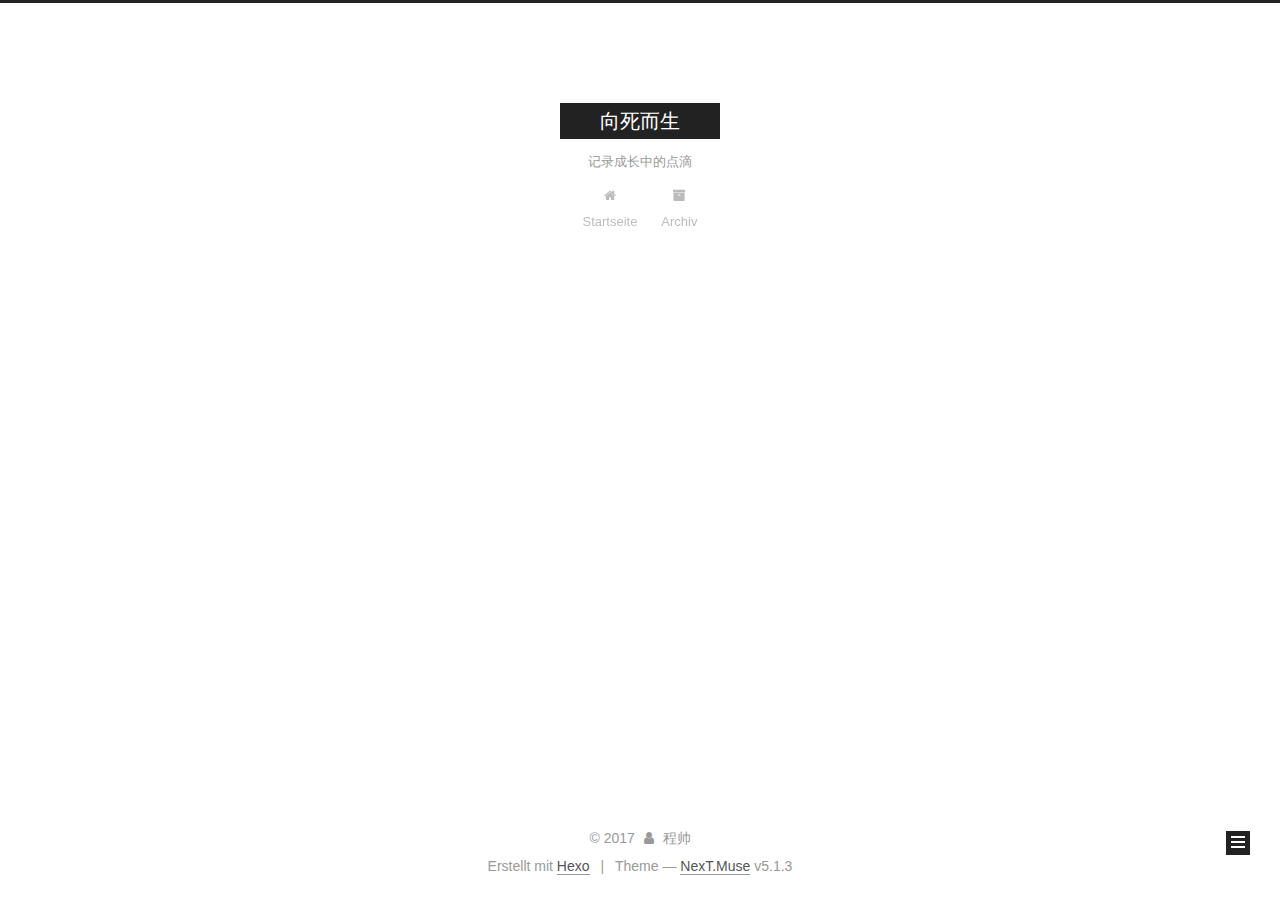
==== commit b71a65db: "Site updated: 2017-11-17 18:54:28" ====
--- a/archives/index.html
+++ b/archives/index.html
@@ -1,11 +1,85 @@
 <!DOCTYPE html>
-<html>
+
+
+
+  
+
+
+<html class="theme-next muse use-motion" lang="">
 <head>
-  <meta charset="utf-8">
-  
-  <title>Archives | 向死而生</title>
-  <meta name="viewport" content="width=device-width, initial-scale=1, maximum-scale=1">
-  <meta name="description" content="AI学习笔记">
+  <meta charset="UTF-8"/>
+<meta http-equiv="X-UA-Compatible" content="IE=edge" />
+<meta name="viewport" content="width=device-width, initial-scale=1, maximum-scale=1"/>
+<meta name="theme-color" content="#222">
+
+
+
+
+
+
+
+
+
+<meta http-equiv="Cache-Control" content="no-transform" />
+<meta http-equiv="Cache-Control" content="no-siteapp" />
+
+
+
+
+
+
+
+
+
+
+
+
+
+
+
+
+  
+  
+  <link href="/lib/fancybox/source/jquery.fancybox.css?v=2.1.5" rel="stylesheet" type="text/css" />
+
+
+
+
+
+
+
+<link href="/lib/font-awesome/css/font-awesome.min.css?v=4.6.2" rel="stylesheet" type="text/css" />
+
+<link href="/css/main.css?v=5.1.3" rel="stylesheet" type="text/css" />
+
+
+  <link rel="apple-touch-icon" sizes="180x180" href="/images/apple-touch-icon.png?v=5.1.3">
+
+
+  <link rel="icon" type="image/png" sizes="32x32" href="/images/favicon-32x32.png?v=5.1.3">
+
+
+  <link rel="icon" type="image/png" sizes="16x16" href="/images/favicon-16x16.png?v=5.1.3">
+
+
+  <link rel="mask-icon" href="/images/logo.svg?v=5.1.3" color="#222">
+
+
+
+
+
+  <meta name="keywords" content="Hexo, NexT" />
+
+
+
+
+
+
+
+
+
+
+<meta name="description" content="AI学习笔记">
 <meta property="og:type" content="website">
 <meta property="og:title" content="向死而生">
 <meta property="og:url" content="https://chengsh05.github.io/archives/index.html">
@@ -14,183 +88,484 @@
 <meta name="twitter:card" content="summary">
 <meta name="twitter:title" content="向死而生">
 <meta name="twitter:description" content="AI学习笔记">
-  
-    <link rel="alternate" href="/atom.xml" title="向死而生" type="application/atom+xml">
-  
-  
-    <link rel="icon" href="/favicon.png">
-  
-  
-    <link href="//fonts.googleapis.com/css?family=Source+Code+Pro" rel="stylesheet" type="text/css">
-  
-  <link rel="stylesheet" href="/css/style.css">
-  
+
+
+
+<script type="text/javascript" id="hexo.configurations">
+  var NexT = window.NexT || {};
+  var CONFIG = {
+    root: '/',
+    scheme: 'Muse',
+    version: '5.1.3',
+    sidebar: {"position":"left","display":"post","offset":12,"b2t":false,"scrollpercent":false,"onmobile":false},
+    fancybox: true,
+    tabs: true,
+    motion: {"enable":true,"async":false,"transition":{"post_block":"fadeIn","post_header":"slideDownIn","post_body":"slideDownIn","coll_header":"slideLeftIn","sidebar":"slideUpIn"}},
+    duoshuo: {
+      userId: '0',
+      author: 'Author'
+    },
+    algolia: {
+      applicationID: '',
+      apiKey: '',
+      indexName: '',
+      hits: {"per_page":10},
+      labels: {"input_placeholder":"Search for Posts","hits_empty":"We didn't find any results for the search: ${query}","hits_stats":"${hits} results found in ${time} ms"}
+    }
+  };
+</script>
+
+
+
+  <link rel="canonical" href="https://chengsh05.github.io/archives/"/>
+
+
+
+
+
+  <title>Archiv | 向死而生</title>
+  
+
+
+
+
+
+
+
 
 </head>
 
-<body>
-  <div id="container">
-    <div id="wrap">
-      <header id="header">
-  <div id="banner"></div>
-  <div id="header-outer" class="outer">
-    <div id="header-title" class="inner">
-      <h1 id="logo-wrap">
-        <a href="/" id="logo">向死而生</a>
-      </h1>
-      
-        <h2 id="subtitle-wrap">
-          <a href="/" id="subtitle">记录成长中的点滴</a>
-        </h2>
-      
+<body itemscope itemtype="http://schema.org/WebPage" lang="">
+
+  
+  
+    
+  
+
+  <div class="container sidebar-position-left page-archive">
+    <div class="headband"></div>
+
+    <header id="header" class="header" itemscope itemtype="http://schema.org/WPHeader">
+      <div class="header-inner"><div class="site-brand-wrapper">
+  <div class="site-meta ">
+    
+
+    <div class="custom-logo-site-title">
+      <a href="/"  class="brand" rel="start">
+        <span class="logo-line-before"><i></i></span>
+        <span class="site-title">向死而生</span>
+        <span class="logo-line-after"><i></i></span>
+      </a>
     </div>
-    <div id="header-inner" class="inner">
-      <nav id="main-nav">
-        <a id="main-nav-toggle" class="nav-icon"></a>
-        
-          <a class="main-nav-link" href="/">Home</a>
-        
-          <a class="main-nav-link" href="/archives">Archives</a>
-        
-      </nav>
-      <nav id="sub-nav">
-        
-          <a id="nav-rss-link" class="nav-icon" href="/atom.xml" title="RSS Feed"></a>
-        
-        <a id="nav-search-btn" class="nav-icon" title="Search"></a>
-      </nav>
-      <div id="search-form-wrap">
-        <form action="//google.com/search" method="get" accept-charset="UTF-8" class="search-form"><input type="search" name="q" class="search-form-input" placeholder="Search"><button type="submit" class="search-form-submit">&#xF002;</button><input type="hidden" name="sitesearch" value="https://chengsh05.github.io"></form>
+      
+        <p class="site-subtitle">记录成长中的点滴</p>
+      
+  </div>
+
+  <div class="site-nav-toggle">
+    <button>
+      <span class="btn-bar"></span>
+      <span class="btn-bar"></span>
+      <span class="btn-bar"></span>
+    </button>
+  </div>
+</div>
+
+<nav class="site-nav">
+  
+
+  
+    <ul id="menu" class="menu">
+      
+        
+        <li class="menu-item menu-item-home">
+          <a href="/" rel="section">
+            
+              <i class="menu-item-icon fa fa-fw fa-home"></i> <br />
+            
+            Startseite
+          </a>
+        </li>
+      
+        
+        <li class="menu-item menu-item-archives">
+          <a href="/archives/" rel="section">
+            
+              <i class="menu-item-icon fa fa-fw fa-archive"></i> <br />
+            
+            Archiv
+          </a>
+        </li>
+      
+
+      
+    </ul>
+  
+
+  
+</nav>
+
+
+
+ </div>
+    </header>
+
+    <main id="main" class="main">
+      <div class="main-inner">
+        <div class="content-wrap">
+          <div id="content" class="content">
+            
+
+  
+  
+  
+  <div class="post-block archive">
+    <div id="posts" class="posts-collapse">
+      <span class="archive-move-on"></span>
+
+      <span class="archive-page-counter">
+        
+        
+        
+          
+        
+        Öhm..! Insgesamt 2 Artikel. Bleib dran.
+      </span>
+
+      
+
+        
+        
+        
+
+        
+          
+          <div class="collection-title">
+            <h1 class="archive-year" id="archive-year-2017">2017</h1>
+          </div>
+        
+        
+
+        
+
+  <article class="post post-type-normal" itemscope itemtype="http://schema.org/Article">
+    <header class="post-header">
+
+      <h2 class="post-title">
+        
+            <a class="post-title-link" href="/2017/11/17/hello-world.html" itemprop="url">
+              
+                <span itemprop="name">Hello World</span>
+              
+            </a>
+        
+      </h2>
+
+      <div class="post-meta">
+        <time class="post-time" itemprop="dateCreated"
+              datetime="2017-11-17T18:04:28+08:00"
+              content="2017-11-17" >
+          11-17
+        </time>
       </div>
+
+    </header>
+  </article>
+
+
+
+      
+
+        
+        
+        
+
+        
+        
+
+        
+
+  <article class="post post-type-normal" itemscope itemtype="http://schema.org/Article">
+    <header class="post-header">
+
+      <h2 class="post-title">
+        
+            <a class="post-title-link" href="/2017/11/17/AI学习计划.html" itemprop="url">
+              
+                <span itemprop="name">AI学习计划</span>
+              
+            </a>
+        
+      </h2>
+
+      <div class="post-meta">
+        <time class="post-time" itemprop="dateCreated"
+              datetime="2017-11-17T17:44:11+08:00"
+              content="2017-11-17" >
+          11-17
+        </time>
+      </div>
+
+    </header>
+  </article>
+
+
+
+      
+
     </div>
   </div>
-</header>
-      <div class="outer">
-        <section id="main">
-  
-  
-    
-    
-      
-      
-      <section class="archives-wrap">
-        <div class="archive-year-wrap">
-          <a href="/archives/2017" class="archive-year">2017</a>
+  
+  
+  
+
+  
+
+
+
+          </div>
+          
+
+
+          
+
         </div>
-        <div class="archives">
-    
-    <article class="archive-article archive-type-post">
-  <div class="archive-article-inner">
-    <header class="archive-article-header">
-      <a href="/2017/11/17/hello-world.html" class="archive-article-date">
-  <time datetime="2017-11-17T10:04:28.072Z" itemprop="datePublished">Nov 17</time>
-</a>
-      
-  
-    <h1 itemprop="name">
-      <a class="archive-article-title" href="/2017/11/17/hello-world.html">Hello World</a>
-    </h1>
-  
-
-    </header>
-  </div>
-</article>
-  
-    
-    
-    <article class="archive-article archive-type-post">
-  <div class="archive-article-inner">
-    <header class="archive-article-header">
-      <a href="/2017/11/17/AI学习计划.html" class="archive-article-date">
-  <time datetime="2017-11-17T09:44:11.000Z" itemprop="datePublished">Nov 17</time>
-</a>
-      
-  
-    <h1 itemprop="name">
-      <a class="archive-article-title" href="/2017/11/17/AI学习计划.html">AI学习计划</a>
-    </h1>
-  
-
-    </header>
-  </div>
-</article>
-  
-  
-    </div></section>
-  
-
-</section>
-        
-          <aside id="sidebar">
-  
-    
-
-  
-    
-
-  
-    
-  
-    
-  <div class="widget-wrap">
-    <h3 class="widget-title">Archives</h3>
-    <div class="widget">
-      <ul class="archive-list"><li class="archive-list-item"><a class="archive-list-link" href="/archives/2017/11/">November 2017</a></li></ul>
+        
+          
+  
+  <div class="sidebar-toggle">
+    <div class="sidebar-toggle-line-wrap">
+      <span class="sidebar-toggle-line sidebar-toggle-line-first"></span>
+      <span class="sidebar-toggle-line sidebar-toggle-line-middle"></span>
+      <span class="sidebar-toggle-line sidebar-toggle-line-last"></span>
     </div>
   </div>
 
-
-  
+  <aside id="sidebar" class="sidebar">
     
-  <div class="widget-wrap">
-    <h3 class="widget-title">Recent Posts</h3>
-    <div class="widget">
-      <ul>
-        
-          <li>
-            <a href="/2017/11/17/hello-world.html">Hello World</a>
-          </li>
-        
-          <li>
-            <a href="/2017/11/17/AI学习计划.html">AI学习计划</a>
-          </li>
-        
-      </ul>
+    <div class="sidebar-inner">
+
+      
+
+      
+
+      <section class="site-overview-wrap sidebar-panel sidebar-panel-active">
+        <div class="site-overview">
+          <div class="site-author motion-element" itemprop="author" itemscope itemtype="http://schema.org/Person">
+            
+              <p class="site-author-name" itemprop="name">程帅</p>
+              <p class="site-description motion-element" itemprop="description">AI学习笔记</p>
+          </div>
+
+          <nav class="site-state motion-element">
+
+            
+              <div class="site-state-item site-state-posts">
+              
+                <a href="/archives/">
+              
+                  <span class="site-state-item-count">2</span>
+                  <span class="site-state-item-name">Artikel</span>
+                </a>
+              </div>
+            
+
+            
+
+            
+
+          </nav>
+
+          
+
+          <div class="links-of-author motion-element">
+            
+          </div>
+
+          
+          
+
+          
+          
+
+          
+
+        </div>
+      </section>
+
+      
+
+      
+
     </div>
+  </aside>
+
+
+        
+      </div>
+    </main>
+
+    <footer id="footer" class="footer">
+      <div class="footer-inner">
+        <div class="copyright">&copy; <span itemprop="copyrightYear">2017</span>
+  <span class="with-love">
+    <i class="fa fa-user"></i>
+  </span>
+  <span class="author" itemprop="copyrightHolder">程帅</span>
+
+  
+</div>
+
+
+  <div class="powered-by">Erstellt mit  <a class="theme-link" target="_blank" href="https://hexo.io">Hexo</a></div>
+
+
+
+  <span class="post-meta-divider">|</span>
+
+
+
+  <div class="theme-info">Theme &mdash; <a class="theme-link" target="_blank" href="https://github.com/iissnan/hexo-theme-next">NexT.Muse</a> v5.1.3</div>
+
+
+
+
+        
+
+
+
+
+
+
+
+        
+      </div>
+    </footer>
+
+    
+      <div class="back-to-top">
+        <i class="fa fa-arrow-up"></i>
+        
+      </div>
+    
+
   </div>
 
   
-</aside>
-        
-      </div>
-      <footer id="footer">
-  
-  <div class="outer">
-    <div id="footer-info" class="inner">
-      &copy; 2017 程帅<br>
-      Powered by <a href="http://hexo.io/" target="_blank">Hexo</a>
-    </div>
-  </div>
-</footer>
-    </div>
-    <nav id="mobile-nav">
-  
-    <a href="/" class="mobile-nav-link">Home</a>
-  
-    <a href="/archives" class="mobile-nav-link">Archives</a>
-  
-</nav>
-    
-
-<script src="//ajax.googleapis.com/ajax/libs/jquery/2.0.3/jquery.min.js"></script>
-
-
-  <link rel="stylesheet" href="/fancybox/jquery.fancybox.css">
-  <script src="/fancybox/jquery.fancybox.pack.js"></script>
-
-
-<script src="/js/script.js"></script>
-
-  </div>
+
+<script type="text/javascript">
+  if (Object.prototype.toString.call(window.Promise) !== '[object Function]') {
+    window.Promise = null;
+  }
+</script>
+
+
+
+
+
+
+
+
+
+  
+
+
+
+
+
+
+
+
+
+
+
+
+  
+  <script type="text/javascript" src="/lib/jquery/index.js?v=2.1.3"></script>
+
+  
+  <script type="text/javascript" src="/lib/fastclick/lib/fastclick.min.js?v=1.0.6"></script>
+
+  
+  <script type="text/javascript" src="/lib/jquery_lazyload/jquery.lazyload.js?v=1.9.7"></script>
+
+  
+  <script type="text/javascript" src="/lib/velocity/velocity.min.js?v=1.2.1"></script>
+
+  
+  <script type="text/javascript" src="/lib/velocity/velocity.ui.min.js?v=1.2.1"></script>
+
+  
+  <script type="text/javascript" src="/lib/fancybox/source/jquery.fancybox.pack.js?v=2.1.5"></script>
+
+
+  
+
+
+  <script type="text/javascript" src="/js/src/utils.js?v=5.1.3"></script>
+
+  <script type="text/javascript" src="/js/src/motion.js?v=5.1.3"></script>
+
+
+
+  
+  
+
+  
+
+  
+
+
+  <script type="text/javascript" src="/js/src/bootstrap.js?v=5.1.3"></script>
+
+
+
+  
+
+
+  
+
+
+
+
+	
+
+
+
+
+
+  
+
+
+
+
+
+  
+
+
+
+
+
+
+
+
+  
+
+
+
+
+
+  
+
+  
+
+  
+
+  
+
+  
+
+  
+
 </body>
-</html>+</html>
--- a/css/main.css
+++ b/css/main.css
@@ -0,0 +1,2666 @@
+/* normalize.css v3.0.2 | MIT License | git.io/normalize */
+html {
+  font-family: sans-serif; /* 1 */
+  -ms-text-size-adjust: 100%; /* 2 */
+  -webkit-text-size-adjust: 100%; /* 2 */
+}
+body {
+  margin: 0;
+}
+article,
+aside,
+details,
+figcaption,
+figure,
+footer,
+header,
+hgroup,
+main,
+menu,
+nav,
+section,
+summary {
+  display: block;
+}
+audio,
+canvas,
+progress,
+video {
+  display: inline-block; /* 1 */
+  vertical-align: baseline; /* 2 */
+}
+audio:not([controls]) {
+  display: none;
+  height: 0;
+}
+[hidden],
+template {
+  display: none;
+}
+a {
+  background-color: transparent;
+}
+a:active,
+a:hover {
+  outline: 0;
+}
+abbr[title] {
+  border-bottom: 1px dotted;
+}
+b,
+strong {
+  font-weight: bold;
+}
+dfn {
+  font-style: italic;
+}
+h1 {
+  font-size: 2em;
+  margin: 0.67em 0;
+}
+mark {
+  background: #ff0;
+  color: #000;
+}
+small {
+  font-size: 80%;
+}
+sub,
+sup {
+  font-size: 75%;
+  line-height: 0;
+  position: relative;
+  vertical-align: baseline;
+}
+sup {
+  top: -0.5em;
+}
+sub {
+  bottom: -0.25em;
+}
+img {
+  border: 0;
+}
+svg:not(:root) {
+  overflow: hidden;
+}
+figure {
+  margin: 1em 40px;
+}
+hr {
+  -moz-box-sizing: content-box;
+  box-sizing: content-box;
+  height: 0;
+}
+pre {
+  overflow: auto;
+}
+code,
+kbd,
+pre,
+samp {
+  font-family: monospace, monospace;
+  font-size: 1em;
+}
+button,
+input,
+optgroup,
+select,
+textarea {
+  color: inherit; /* 1 */
+  font: inherit; /* 2 */
+  margin: 0; /* 3 */
+}
+button {
+  overflow: visible;
+}
+button,
+select {
+  text-transform: none;
+}
+button,
+html input[type="button"],
+input[type="reset"],
+input[type="submit"] {
+  -webkit-appearance: button; /* 2 */
+  cursor: pointer; /* 3 */
+}
+button[disabled],
+html input[disabled] {
+  cursor: default;
+}
+button::-moz-focus-inner,
+input::-moz-focus-inner {
+  border: 0;
+  padding: 0;
+}
+input {
+  line-height: normal;
+}
+input[type="checkbox"],
+input[type="radio"] {
+  box-sizing: border-box; /* 1 */
+  padding: 0; /* 2 */
+}
+input[type="number"]::-webkit-inner-spin-button,
+input[type="number"]::-webkit-outer-spin-button {
+  height: auto;
+}
+input[type="search"] {
+  -webkit-appearance: textfield; /* 1 */
+  -moz-box-sizing: content-box;
+  -webkit-box-sizing: content-box; /* 2 */
+  box-sizing: content-box;
+}
+input[type="search"]::-webkit-search-cancel-button,
+input[type="search"]::-webkit-search-decoration {
+  -webkit-appearance: none;
+}
+fieldset {
+  border: 1px solid #c0c0c0;
+  margin: 0 2px;
+  padding: 0.35em 0.625em 0.75em;
+}
+legend {
+  border: 0; /* 1 */
+  padding: 0; /* 2 */
+}
+textarea {
+  overflow: auto;
+}
+optgroup {
+  font-weight: bold;
+}
+table {
+  border-collapse: collapse;
+  border-spacing: 0;
+}
+td,
+th {
+  padding: 0;
+}
+::selection {
+  background: #262a30;
+  color: #fff;
+}
+body {
+  position: relative;
+  font-family: 'Lato', "PingFang SC", "Microsoft YaHei", sans-serif;
+  font-size: 14px;
+  line-height: 2;
+  color: #555;
+  background: #fff;
+}
+@media (max-width: 767px) {
+  body {
+    padding-right: 0 !important;
+  }
+}
+@media (min-width: 768px) and (max-width: 991px) {
+  body {
+    padding-right: 0 !important;
+  }
+}
+@media (min-width: 1600px) {
+  body {
+    font-size: 16px;
+  }
+}
+h1,
+h2,
+h3,
+h4,
+h5,
+h6 {
+  margin: 0;
+  padding: 0;
+  font-weight: bold;
+  line-height: 1.5;
+  font-family: 'Lato', "PingFang SC", "Microsoft YaHei", sans-serif;
+}
+h2,
+h3,
+h4,
+h5,
+h6 {
+  margin: 20px 0 15px;
+}
+h1 {
+  font-size: 22px;
+}
+@media (max-width: 767px) {
+  h1 {
+    font-size: 18px;
+  }
+}
+h2 {
+  font-size: 20px;
+}
+@media (max-width: 767px) {
+  h2 {
+    font-size: 16px;
+  }
+}
+h3 {
+  font-size: 18px;
+}
+@media (max-width: 767px) {
+  h3 {
+    font-size: 14px;
+  }
+}
+h4 {
+  font-size: 16px;
+}
+@media (max-width: 767px) {
+  h4 {
+    font-size: 12px;
+  }
+}
+h5 {
+  font-size: 14px;
+}
+@media (max-width: 767px) {
+  h5 {
+    font-size: 10px;
+  }
+}
+h6 {
+  font-size: 12px;
+}
+@media (max-width: 767px) {
+  h6 {
+    font-size: 8px;
+  }
+}
+p {
+  margin: 0 0 20px 0;
+}
+a {
+  color: #555;
+  text-decoration: none;
+  outline: none;
+  border-bottom: 1px solid #999;
+  word-wrap: break-word;
+}
+a:hover {
+  color: #222;
+  border-bottom-color: #222;
+}
+blockquote {
+  margin: 0;
+  padding: 0;
+}
+img {
+  display: block;
+  margin: auto;
+  max-width: 100%;
+  height: auto;
+}
+hr {
+  margin: 40px 0;
+  height: 3px;
+  border: none;
+  background-color: #ddd;
+  background-image: repeating-linear-gradient(-45deg, #fff, #fff 4px, transparent 4px, transparent 8px);
+}
+blockquote {
+  padding: 0 15px;
+  color: #666;
+  border-left: 4px solid #ddd;
+}
+blockquote cite::before {
+  content: "-";
+  padding: 0 5px;
+}
+dt {
+  font-weight: 700;
+}
+dd {
+  margin: 0;
+  padding: 0;
+}
+kbd {
+  border: 1px solid #ccc;
+  border-radius: 0.2em;
+  box-shadow: 0.1em 0.1em 0.2em rgba(0,0,0,0.1);
+  background-color: #f9f9f9;
+  font-family: inherit;
+  background-image: -webkit-linear-gradient(top, #eee, #fff, #eee);
+  padding: 0.1em 0.3em;
+  white-space: nowrap;
+}
+.text-left {
+  text-align: left;
+}
+.text-center {
+  text-align: center;
+}
+.text-right {
+  text-align: right;
+}
+.text-justify {
+  text-align: justify;
+}
+.text-nowrap {
+  white-space: nowrap;
+}
+.text-lowercase {
+  text-transform: lowercase;
+}
+.text-uppercase {
+  text-transform: uppercase;
+}
+.text-capitalize {
+  text-transform: capitalize;
+}
+.center-block {
+  display: block;
+  margin-left: auto;
+  margin-right: auto;
+}
+.clearfix:before,
+.clearfix:after {
+  content: " ";
+  display: table;
+}
+.clearfix:after {
+  clear: both;
+}
+.pullquote {
+  width: 45%;
+}
+.pullquote.left {
+  float: left;
+  margin-left: 5px;
+  margin-right: 10px;
+}
+.pullquote.right {
+  float: right;
+  margin-left: 10px;
+  margin-right: 5px;
+}
+.affix.affix.affix {
+  position: fixed;
+}
+.translation {
+  margin-top: -20px;
+  font-size: 14px;
+  color: #999;
+}
+.scrollbar-measure {
+  width: 100px;
+  height: 100px;
+  overflow: scroll;
+  position: absolute;
+  top: -9999px;
+}
+.use-motion .motion-element {
+  opacity: 0;
+}
+table {
+  margin: 20px 0;
+  width: 100%;
+  border-collapse: collapse;
+  border-spacing: 0;
+  border: 1px solid #ddd;
+  font-size: 14px;
+  table-layout: fixed;
+  word-wrap: break-all;
+}
+table>tbody>tr:nth-of-type(odd) {
+  background-color: #f9f9f9;
+}
+table>tbody>tr:hover {
+  background-color: #f5f5f5;
+}
+caption,
+th,
+td {
+  padding: 8px;
+  text-align: left;
+  vertical-align: middle;
+  font-weight: normal;
+}
+th,
+td {
+  border-bottom: 3px solid #ddd;
+  border-right: 1px solid #eee;
+}
+th {
+  padding-bottom: 10px;
+  font-weight: 700;
+}
+td {
+  border-bottom-width: 1px;
+}
+html,
+body {
+  height: 100%;
+}
+.container {
+  position: relative;
+  min-height: 100%;
+}
+.header-inner {
+  margin: 0 auto;
+  padding: 100px 0 70px;
+  width: 700px;
+}
+@media (min-width: 1600px) {
+  .container .header-inner {
+    width: 900px;
+  }
+}
+.main {
+  padding-bottom: 150px;
+}
+.main-inner {
+  margin: 0 auto;
+  width: 700px;
+}
+@media (min-width: 1600px) {
+  .container .main-inner {
+    width: 900px;
+  }
+}
+.footer {
+  position: absolute;
+  left: 0;
+  bottom: 0;
+  width: 100%;
+  min-height: 50px;
+}
+.footer-inner {
+  box-sizing: border-box;
+  margin: 20px auto;
+  width: 700px;
+}
+@media (min-width: 1600px) {
+  .container .footer-inner {
+    width: 900px;
+  }
+}
+pre,
+.highlight {
+  overflow: auto;
+  margin: 20px 0;
+  padding: 0;
+  font-size: 13px;
+  color: #4d4d4c;
+  background: #f7f7f7;
+  line-height: 1.6;
+}
+pre,
+code {
+  font-family: consolas, Menlo, "PingFang SC", "Microsoft YaHei", monospace;
+}
+code {
+  padding: 2px 4px;
+  word-wrap: break-word;
+  color: #555;
+  background: #eee;
+  border-radius: 3px;
+  font-size: 13px;
+}
+pre {
+  padding: 10px;
+}
+pre code {
+  padding: 0;
+  color: #4d4d4c;
+  background: none;
+  text-shadow: none;
+}
+.highlight {
+  border-radius: 1px;
+}
+.highlight pre {
+  border: none;
+  margin: 0;
+  padding: 10px 0;
+}
+.highlight table {
+  margin: 0;
+  width: auto;
+  border: none;
+}
+.highlight td {
+  border: none;
+  padding: 0;
+}
+.highlight figcaption {
+  font-size: 1em;
+  color: #4d4d4c;
+  line-height: 1em;
+  margin-bottom: 1em;
+}
+.highlight figcaption:before,
+.highlight figcaption:after {
+  content: " ";
+  display: table;
+}
+.highlight figcaption:after {
+  clear: both;
+}
+.highlight figcaption a {
+  float: right;
+  color: #4d4d4c;
+}
+.highlight figcaption a:hover {
+  border-bottom-color: #4d4d4c;
+}
+.highlight .gutter pre {
+  padding-left: 10px;
+  padding-right: 10px;
+  color: #869194;
+  text-align: right;
+  background-color: #eff2f3;
+}
+.highlight .code pre {
+  width: 100%;
+  padding-left: 10px;
+  padding-right: 10px;
+  background-color: #f7f7f7;
+}
+.highlight .line {
+  height: 20px;
+}
+.gutter {
+  -webkit-user-select: none;
+  -moz-user-select: none;
+  -ms-user-select: none;
+  user-select: none;
+}
+.gist table {
+  width: auto;
+}
+.gist table td {
+  border: none;
+}
+pre .deletion {
+  background: #fdd;
+}
+pre .addition {
+  background: #dfd;
+}
+pre .meta {
+  color: #8959a8;
+}
+pre .comment {
+  color: #8e908c;
+}
+pre .variable,
+pre .attribute,
+pre .tag,
+pre .regexp,
+pre .ruby .constant,
+pre .xml .tag .title,
+pre .xml .pi,
+pre .xml .doctype,
+pre .html .doctype,
+pre .css .id,
+pre .css .class,
+pre .css .pseudo {
+  color: #c82829;
+}
+pre .number,
+pre .preprocessor,
+pre .built_in,
+pre .literal,
+pre .params,
+pre .constant,
+pre .command {
+  color: #f5871f;
+}
+pre .ruby .class .title,
+pre .css .rules .attribute,
+pre .string,
+pre .value,
+pre .inheritance,
+pre .header,
+pre .ruby .symbol,
+pre .xml .cdata,
+pre .special,
+pre .number,
+pre .formula {
+  color: #718c00;
+}
+pre .title,
+pre .css .hexcolor {
+  color: #3e999f;
+}
+pre .function,
+pre .python .decorator,
+pre .python .title,
+pre .ruby .function .title,
+pre .ruby .title .keyword,
+pre .perl .sub,
+pre .javascript .title,
+pre .coffeescript .title {
+  color: #4271ae;
+}
+pre .keyword,
+pre .javascript .function {
+  color: #8959a8;
+}
+.full-image.full-image.full-image {
+  border: none;
+  max-width: 100%;
+  width: auto;
+  margin: 20px auto;
+}
+@media (min-width: 992px) {
+  .full-image.full-image.full-image {
+    max-width: none;
+    width: 110%;
+    margin: 25px -5%;
+  }
+}
+.blockquote-center,
+.page-home .post-type-quote blockquote,
+.page-post-detail .post-type-quote blockquote {
+  position: relative;
+  margin: 40px 0;
+  padding: 0;
+  border-left: none;
+  text-align: center;
+}
+.blockquote-center::before,
+.page-home .post-type-quote blockquote::before,
+.page-post-detail .post-type-quote blockquote::before,
+.blockquote-center::after,
+.page-home .post-type-quote blockquote::after,
+.page-post-detail .post-type-quote blockquote::after {
+  position: absolute;
+  content: ' ';
+  display: block;
+  width: 100%;
+  height: 24px;
+  opacity: 0.2;
+  background-repeat: no-repeat;
+  background-position: 0 -6px;
+  background-size: 22px 22px;
+}
+.blockquote-center::before,
+.page-home .post-type-quote blockquote::before,
+.page-post-detail .post-type-quote blockquote::before {
+  top: -20px;
+  background-image: url("../images/quote-l.svg");
+  border-top: 1px solid #ccc;
+}
+.blockquote-center::after,
+.page-home .post-type-quote blockquote::after,
+.page-post-detail .post-type-quote blockquote::after {
+  bottom: -20px;
+  background-image: url("../images/quote-r.svg");
+  border-bottom: 1px solid #ccc;
+  background-position: 100% 8px;
+}
+.blockquote-center p,
+.page-home .post-type-quote blockquote p,
+.page-post-detail .post-type-quote blockquote p,
+.blockquote-center div,
+.page-home .post-type-quote blockquote div,
+.page-post-detail .post-type-quote blockquote div {
+  text-align: center;
+}
+.post .post-body .group-picture img {
+  box-sizing: border-box;
+  padding: 0 3px;
+  border: none;
+}
+.post .group-picture-row {
+  overflow: hidden;
+  margin-top: 6px;
+}
+.post .group-picture-row:first-child {
+  margin-top: 0;
+}
+.post .group-picture-column {
+  float: left;
+}
+.page-post-detail .post-body .group-picture-column {
+  float: none;
+  margin-top: 10px;
+  width: auto !important;
+}
+.page-post-detail .post-body .group-picture-column img {
+  margin: 0 auto;
+}
+.page-archive .group-picture-container {
+  overflow: hidden;
+}
+.page-archive .group-picture-row {
+  float: left;
+}
+.page-archive .group-picture-row:first-child {
+  margin-top: 6px;
+}
+.page-archive .group-picture-column {
+  max-width: 150px;
+  max-height: 150px;
+}
+.post-body .note {
+  position: relative;
+  padding: 15px;
+  margin-bottom: 20px;
+  border: 1px solid #eee;
+  border-left-width: 5px;
+  border-radius: 3px;
+}
+.post-body .note h2,
+.post-body .note h3,
+.post-body .note h4,
+.post-body .note h5,
+.post-body .note h6 {
+  margin-top: 0;
+  margin-bottom: 0;
+  border-bottom: initial;
+  padding-top: 0 !important;
+}
+.post-body .note p:first-child,
+.post-body .note ul:first-child,
+.post-body .note ol:first-child,
+.post-body .note table:first-child,
+.post-body .note pre:first-child,
+.post-body .note blockquote:first-child {
+  margin-top: 0;
+}
+.post-body .note p:last-child,
+.post-body .note ul:last-child,
+.post-body .note ol:last-child,
+.post-body .note table:last-child,
+.post-body .note pre:last-child,
+.post-body .note blockquote:last-child {
+  margin-bottom: 0;
+}
+.post-body .note.default {
+  border-left-color: #777;
+}
+.post-body .note.default h2,
+.post-body .note.default h3,
+.post-body .note.default h4,
+.post-body .note.default h5,
+.post-body .note.default h6 {
+  color: #777;
+}
+.post-body .note.primary {
+  border-left-color: #6f42c1;
+}
+.post-body .note.primary h2,
+.post-body .note.primary h3,
+.post-body .note.primary h4,
+.post-body .note.primary h5,
+.post-body .note.primary h6 {
+  color: #6f42c1;
+}
+.post-body .note.info {
+  border-left-color: #428bca;
+}
+.post-body .note.info h2,
+.post-body .note.info h3,
+.post-body .note.info h4,
+.post-body .note.info h5,
+.post-body .note.info h6 {
+  color: #428bca;
+}
+.post-body .note.success {
+  border-left-color: #5cb85c;
+}
+.post-body .note.success h2,
+.post-body .note.success h3,
+.post-body .note.success h4,
+.post-body .note.success h5,
+.post-body .note.success h6 {
+  color: #5cb85c;
+}
+.post-body .note.warning {
+  border-left-color: #f0ad4e;
+}
+.post-body .note.warning h2,
+.post-body .note.warning h3,
+.post-body .note.warning h4,
+.post-body .note.warning h5,
+.post-body .note.warning h6 {
+  color: #f0ad4e;
+}
+.post-body .note.danger {
+  border-left-color: #d9534f;
+}
+.post-body .note.danger h2,
+.post-body .note.danger h3,
+.post-body .note.danger h4,
+.post-body .note.danger h5,
+.post-body .note.danger h6 {
+  color: #d9534f;
+}
+.post-body .label {
+  display: inline;
+  padding: 0 2px;
+  white-space: nowrap;
+}
+.post-body .label.default {
+  background-color: #f0f0f0;
+}
+.post-body .label.primary {
+  background-color: #efe6f7;
+}
+.post-body .label.info {
+  background-color: #e5f2f8;
+}
+.post-body .label.success {
+  background-color: #e7f4e9;
+}
+.post-body .label.warning {
+  background-color: #fcf6e1;
+}
+.post-body .label.danger {
+  background-color: #fae8eb;
+}
+.post-body .tabs {
+  position: relative;
+  display: block;
+  margin-bottom: 20px;
+  padding-top: 10px;
+}
+.post-body .tabs ul.nav-tabs {
+  margin: 0;
+  padding: 0;
+  display: flex;
+  margin-bottom: -1px;
+}
+@media (max-width: 413px) {
+  .post-body .tabs ul.nav-tabs {
+    display: block;
+    margin-bottom: 5px;
+  }
+}
+.post-body .tabs ul.nav-tabs li.tab {
+  list-style-type: none !important;
+  margin: 0 0.25em 0 0;
+  border-top: 3px solid transparent;
+  border-left: 1px solid transparent;
+  border-right: 1px solid transparent;
+}
+@media (max-width: 413px) {
+  .post-body .tabs ul.nav-tabs li.tab {
+    margin: initial;
+    border-top: 1px solid transparent;
+    border-left: 3px solid transparent;
+    border-right: 1px solid transparent;
+    border-bottom: 1px solid transparent;
+  }
+}
+.post-body .tabs ul.nav-tabs li.tab a {
+  outline: 0;
+  border-bottom: initial;
+  display: block;
+  line-height: 1.8em;
+  padding: 0.25em 0.75em;
+  transition-duration: 0.2s;
+  transition-timing-function: ease-out;
+  transition-delay: 0s;
+}
+.post-body .tabs ul.nav-tabs li.tab a i {
+  width: 1.285714285714286em;
+}
+.post-body .tabs ul.nav-tabs li.tab.active {
+  border-top: 3px solid #fc6423;
+  border-left: 1px solid #ddd;
+  border-right: 1px solid #ddd;
+  background-color: #fff;
+}
+@media (max-width: 413px) {
+  .post-body .tabs ul.nav-tabs li.tab.active {
+    border-top: 1px solid #ddd;
+    border-left: 3px solid #fc6423;
+    border-right: 1px solid #ddd;
+    border-bottom: 1px solid #ddd;
+  }
+}
+.post-body .tabs ul.nav-tabs li.tab.active a {
+  cursor: default;
+  color: #555;
+}
+.post-body .tabs .tab-content {
+  background-color: #fff;
+}
+.post-body .tabs .tab-content .tab-pane {
+  border: 1px solid #ddd;
+  padding: 20px 20px 0 20px;
+}
+.post-body .tabs .tab-content .tab-pane:not(.active) {
+  display: none !important;
+}
+.post-body .tabs .tab-content .tab-pane.active {
+  display: block !important;
+}
+.btn {
+  display: inline-block;
+  padding: 0 20px;
+  font-size: 14px;
+  color: #fff;
+  background: #222;
+  border: 2px solid #222;
+  text-decoration: none;
+  border-radius: 0;
+  transition-property: background-color;
+  transition-duration: 0.2s;
+  transition-timing-function: ease-in-out;
+  transition-delay: 0s;
+}
+.btn:hover,
+.post-button .btn:hover {
+  border-color: #222;
+  color: #222;
+  background: #fff;
+}
+.btn-bar {
+  display: block;
+  width: 22px;
+  height: 2px;
+  background: #555;
+  border-radius: 1px;
+}
+.btn-bar+.btn-bar {
+  margin-top: 4px;
+}
+.pagination {
+  margin: 120px 0 40px;
+  text-align: center;
+  border-top: 1px solid #eee;
+}
+.page-number-basic,
+.pagination .prev,
+.pagination .next,
+.pagination .page-number,
+.pagination .space {
+  display: inline-block;
+  position: relative;
+  top: -1px;
+  margin: 0 10px;
+  padding: 0 11px;
+}
+@media (max-width: 767px) {
+  .page-number-basic,
+  .pagination .prev,
+  .pagination .next,
+  .pagination .page-number,
+  .pagination .space {
+    margin: 0 5px;
+  }
+}
+.pagination .prev,
+.pagination .next,
+.pagination .page-number {
+  border-bottom: 0;
+  border-top: 1px solid #eee;
+  transition-property: border-color;
+  transition-duration: 0.2s;
+  transition-timing-function: ease-in-out;
+  transition-delay: 0s;
+}
+.pagination .prev:hover,
+.pagination .next:hover,
+.pagination .page-number:hover {
+  border-top-color: #222;
+}
+.pagination .space {
+  padding: 0;
+  margin: 0;
+}
+.pagination .prev {
+  margin-left: 0;
+}
+.pagination .next {
+  margin-right: 0;
+}
+.pagination .page-number.current {
+  color: #fff;
+  background: #ccc;
+  border-top-color: #ccc;
+}
+@media (max-width: 767px) {
+  .pagination {
+    border-top: none;
+  }
+  .pagination .prev,
+  .pagination .next,
+  .pagination .page-number {
+    margin-bottom: 10px;
+    border-top: 0;
+    border-bottom: 1px solid #eee;
+    padding: 0 10px;
+  }
+  .pagination .prev:hover,
+  .pagination .next:hover,
+  .pagination .page-number:hover {
+    border-bottom-color: #222;
+  }
+}
+.comments {
+  margin: 60px 20px 0;
+}
+.tag-cloud {
+  text-align: center;
+}
+.tag-cloud a {
+  display: inline-block;
+  margin: 10px;
+}
+.back-to-top {
+  box-sizing: border-box;
+  position: fixed;
+  bottom: -100px;
+  right: 30px;
+  z-index: 1050;
+  padding: 0 6px;
+  width: 24px;
+  background: #222;
+  font-size: 12px;
+  opacity: 1;
+  color: #fff;
+  cursor: pointer;
+  text-align: center;
+  -webkit-transform: translateZ(0);
+  transition-property: bottom;
+  transition-duration: 0.2s;
+  transition-timing-function: ease-in-out;
+  transition-delay: 0s;
+}
+@media (min-width: 768px) and (max-width: 991px) {
+  .back-to-top {
+    display: none !important;
+  }
+}
+@media (max-width: 767px) {
+  .back-to-top {
+    display: none !important;
+  }
+}
+.back-to-top.back-to-top-on {
+  bottom: 19px;
+}
+.header {
+  background: transparent;
+}
+.header-inner {
+  position: relative;
+}
+.headband {
+  height: 3px;
+  background: #222;
+}
+.site-meta {
+  margin: 0;
+  text-align: center;
+}
+@media (max-width: 767px) {
+  .site-meta {
+    text-align: center;
+  }
+}
+.brand {
+  position: relative;
+  display: inline-block;
+  padding: 0 40px;
+  color: #fff;
+  background: #222;
+  border-bottom: none;
+}
+.brand:hover {
+  color: #fff;
+}
+.logo {
+  display: inline-block;
+  margin-right: 5px;
+  line-height: 36px;
+  vertical-align: top;
+}
+.site-title {
+  display: inline-block;
+  vertical-align: top;
+  line-height: 36px;
+  font-size: 20px;
+  font-weight: normal;
+  font-family: 'Lato', "PingFang SC", "Microsoft YaHei", sans-serif;
+}
+.site-subtitle {
+  margin-top: 10px;
+  font-size: 13px;
+  color: #999;
+}
+.use-motion .brand {
+  opacity: 0;
+}
+.use-motion .logo,
+.use-motion .site-title,
+.use-motion .site-subtitle {
+  opacity: 0;
+  position: relative;
+  top: -10px;
+}
+.site-nav-toggle {
+  display: none;
+  position: absolute;
+  top: 10px;
+  left: 10px;
+}
+@media (max-width: 767px) {
+  .site-nav-toggle {
+    display: block;
+  }
+}
+.site-nav-toggle button {
+  margin-top: 2px;
+  padding: 9px 10px;
+  background: transparent;
+  border: none;
+}
+@media (max-width: 767px) {
+  .site-nav {
+    display: none;
+    margin: 0 -10px;
+    padding: 0 10px;
+    clear: both;
+    border-top: 1px solid #ddd;
+  }
+}
+@media (min-width: 768px) and (max-width: 991px) {
+  .site-nav {
+    display: block !important;
+  }
+}
+@media (min-width: 992px) {
+  .site-nav {
+    display: block !important;
+  }
+}
+.menu {
+  margin-top: 20px;
+  padding-left: 0;
+  text-align: center;
+}
+.menu .menu-item {
+  display: inline-block;
+  margin: 0 10px;
+  list-style: none;
+}
+@media screen and (max-width: 767px) {
+  .menu .menu-item {
+    margin-top: 10px;
+  }
+}
+.menu .menu-item a {
+  display: block;
+  font-size: 13px;
+  line-height: inherit;
+  border-bottom: 1px solid transparent;
+  transition-property: border-color;
+  transition-duration: 0.2s;
+  transition-timing-function: ease-in-out;
+  transition-delay: 0s;
+}
+.menu .menu-item a:hover {
+  border-bottom-color: #222;
+}
+.menu .menu-item .fa {
+  margin-right: 5px;
+}
+.use-motion .menu-item {
+  opacity: 0;
+}
+.post-body {
+  font-family: 'Lato', "PingFang SC", "Microsoft YaHei", sans-serif;
+}
+@media (max-width: 767px) {
+  .post-body {
+    word-break: break-word;
+  }
+}
+.post-body .fancybox img {
+  display: block !important;
+  margin: 0 auto;
+  cursor: pointer;
+  cursor: zoom-in;
+  cursor: -webkit-zoom-in;
+}
+.post-body .image-caption,
+.post-body .figure .caption {
+  margin: -20px auto 15px;
+  text-align: center;
+  font-size: 14px;
+  color: #999;
+  font-weight: bold;
+  line-height: 1;
+}
+.post-sticky-flag {
+  display: inline-block;
+  font-size: 16px;
+  -ms-transform: rotate(30deg);
+  -webkit-transform: rotate(30deg);
+  -moz-transform: rotate(30deg);
+  -ms-transform: rotate(30deg);
+  -o-transform: rotate(30deg);
+  transform: rotate(30deg);
+}
+.use-motion .post-block,
+.use-motion .pagination,
+.use-motion .comments {
+  opacity: 0;
+}
+.use-motion .post-header {
+  opacity: 0;
+}
+.use-motion .post-body {
+  opacity: 0;
+}
+.use-motion .collection-title {
+  opacity: 0;
+}
+.posts-expand {
+  padding-top: 40px;
+}
+@media (max-width: 767px) {
+  .posts-expand {
+    margin: 0 20px;
+  }
+  .post-body pre .gutter pre {
+    padding-right: 10px;
+  }
+  .post-body .highlight {
+    margin-left: 0px;
+    margin-right: 0px;
+    padding: 0;
+  }
+  .post-body .highlight .gutter pre {
+    padding-right: 10px;
+  }
+}
+@media (min-width: 992px) {
+  .posts-expand .post-body {
+    text-align: justify;
+  }
+}
+.posts-expand .post-body h2,
+.posts-expand .post-body h3,
+.posts-expand .post-body h4,
+.posts-expand .post-body h5,
+.posts-expand .post-body h6 {
+  padding-top: 10px;
+}
+.posts-expand .post-body h2 .header-anchor,
+.posts-expand .post-body h3 .header-anchor,
+.posts-expand .post-body h4 .header-anchor,
+.posts-expand .post-body h5 .header-anchor,
+.posts-expand .post-body h6 .header-anchor {
+  float: right;
+  margin-left: 10px;
+  color: #ccc;
+  border-bottom-style: none;
+  visibility: hidden;
+}
+.posts-expand .post-body h2 .header-anchor:hover,
+.posts-expand .post-body h3 .header-anchor:hover,
+.posts-expand .post-body h4 .header-anchor:hover,
+.posts-expand .post-body h5 .header-anchor:hover,
+.posts-expand .post-body h6 .header-anchor:hover {
+  color: inherit;
+}
+.posts-expand .post-body h2:hover .header-anchor,
+.posts-expand .post-body h3:hover .header-anchor,
+.posts-expand .post-body h4:hover .header-anchor,
+.posts-expand .post-body h5:hover .header-anchor,
+.posts-expand .post-body h6:hover .header-anchor {
+  visibility: visible;
+}
+.posts-expand .post-body ul li {
+  list-style: circle;
+}
+.posts-expand .post-body img {
+  box-sizing: border-box;
+  margin: auto;
+  padding: 3px;
+  border: 1px solid #ddd;
+}
+.posts-expand .post-body .fancybox img {
+  margin: 0 auto 25px;
+}
+@media (max-width: 767px) {
+  .posts-collapse {
+    margin: 0 20px;
+  }
+  .posts-collapse .post-title,
+  .posts-collapse .post-meta {
+    display: block;
+    width: auto;
+    text-align: left;
+  }
+}
+.posts-collapse {
+  position: relative;
+  z-index: 1010;
+  margin-left: 55px;
+}
+.posts-collapse::after {
+  content: " ";
+  position: absolute;
+  top: 20px;
+  left: 0;
+  margin-left: -2px;
+  width: 4px;
+  height: 100%;
+  background: #f5f5f5;
+  z-index: -1;
+}
+@media (max-width: 767px) {
+  .posts-collapse {
+    margin: 0 20px;
+  }
+}
+.posts-collapse .collection-title {
+  position: relative;
+  margin: 60px 0;
+}
+.posts-collapse .collection-title h1,
+.posts-collapse .collection-title h2 {
+  margin-left: 20px;
+}
+.posts-collapse .collection-title small {
+  color: #bbb;
+  margin-left: 5px;
+}
+.posts-collapse .collection-title::before {
+  content: " ";
+  position: absolute;
+  left: 0;
+  top: 50%;
+  margin-left: -4px;
+  margin-top: -4px;
+  width: 8px;
+  height: 8px;
+  background: #bbb;
+  border-radius: 50%;
+}
+.posts-collapse .post {
+  margin: 30px 0;
+}
+.posts-collapse .post-header {
+  position: relative;
+  transition-duration: 0.2s;
+  transition-timing-function: ease-in-out;
+  transition-delay: 0s;
+  transition-property: border;
+  border-bottom: 1px dashed #ccc;
+}
+.posts-collapse .post-header::before {
+  content: " ";
+  position: absolute;
+  left: 0;
+  top: 12px;
+  width: 6px;
+  height: 6px;
+  margin-left: -4px;
+  background: #bbb;
+  border-radius: 50%;
+  border: 1px solid #fff;
+  transition-duration: 0.2s;
+  transition-timing-function: ease-in-out;
+  transition-delay: 0s;
+  transition-property: background;
+}
+.posts-collapse .post-header:hover {
+  border-bottom-color: #666;
+}
+.posts-collapse .post-header:hover::before {
+  background: #222;
+}
+.posts-collapse .post-meta {
+  position: absolute;
+  font-size: 12px;
+  left: 20px;
+  top: 5px;
+}
+.posts-collapse .post-comments-count {
+  display: none;
+}
+.posts-collapse .post-title {
+  margin-left: 60px;
+  font-size: 16px;
+  font-weight: normal;
+  line-height: inherit;
+}
+.posts-collapse .post-title::after {
+  margin-left: 3px;
+  opacity: 0.6;
+}
+.posts-collapse .post-title a {
+  color: #666;
+  border-bottom: none;
+}
+.page-home .post-type-quote .post-header,
+.page-post-detail .post-type-quote .post-header,
+.page-home .post-type-quote .post-tags,
+.page-post-detail .post-type-quote .post-tags {
+  display: none;
+}
+.posts-expand .post-title {
+  text-align: center;
+  word-break: break-word;
+  font-weight: 400;
+}
+.posts-expand .post-title-link {
+  display: inline-block;
+  position: relative;
+  color: #555;
+  border-bottom: none;
+  line-height: 1.2;
+  vertical-align: top;
+}
+.posts-expand .post-title-link::before {
+  content: "";
+  position: absolute;
+  width: 100%;
+  height: 2px;
+  bottom: 0;
+  left: 0;
+  background-color: #000;
+  visibility: hidden;
+  -webkit-transform: scaleX(0);
+  -moz-transform: scaleX(0);
+  -ms-transform: scaleX(0);
+  -o-transform: scaleX(0);
+  transform: scaleX(0);
+  transition-duration: 0.2s;
+  transition-timing-function: ease-in-out;
+  transition-delay: 0s;
+}
+.posts-expand .post-title-link:hover::before {
+  visibility: visible;
+  -webkit-transform: scaleX(1);
+  -moz-transform: scaleX(1);
+  -ms-transform: scaleX(1);
+  -o-transform: scaleX(1);
+  transform: scaleX(1);
+}
+.posts-expand .post-title-link .fa {
+  font-size: 16px;
+}
+.posts-expand .post-meta {
+  margin: 3px 0 60px 0;
+  color: #999;
+  font-family: 'Lato', "PingFang SC", "Microsoft YaHei", sans-serif;
+  font-size: 12px;
+  text-align: center;
+}
+.posts-expand .post-meta .post-category-list {
+  display: inline-block;
+  margin: 0;
+  padding: 3px;
+}
+.posts-expand .post-meta .post-category-list-link {
+  color: #999;
+}
+.posts-expand .post-meta .post-description {
+  font-size: 14px;
+  margin-top: 2px;
+}
+.post-meta-divider {
+  margin: 0 0.5em;
+}
+.post-meta-item-icon {
+  margin-right: 3px;
+}
+@media (min-width: 768px) and (max-width: 991px) {
+  .post-meta-item-icon {
+    display: inline-block;
+  }
+}
+@media (max-width: 767px) {
+  .post-meta-item-icon {
+    display: inline-block;
+  }
+}
+@media (min-width: 768px) and (max-width: 991px) {
+  .post-meta-item-text {
+    display: none;
+  }
+}
+@media (max-width: 767px) {
+  .post-meta-item-text {
+    display: none;
+  }
+}
+@media (max-width: 767px) {
+  .posts-expand .post-comments-count {
+    display: none;
+  }
+}
+.post-button {
+  margin-top: 40px;
+}
+.post-button .btn {
+  color: #fff;
+  font-size: 14px;
+  background: #222;
+  border-radius: 0;
+  line-height: 2;
+  margin: 0 4px 8px 4px;
+}
+.post-button .fa-fw {
+  width: 1.285714285714286em;
+  text-align: left;
+}
+.posts-expand .post-tags {
+  margin-top: 40px;
+  text-align: center;
+}
+.posts-expand .post-tags a {
+  display: inline-block;
+  margin-right: 10px;
+  font-size: 13px;
+}
+.post-nav {
+  display: table;
+  margin-top: 15px;
+  width: 100%;
+  border-top: 1px solid #eee;
+}
+.post-nav-divider {
+  display: table-cell;
+  width: 10%;
+}
+.post-nav-item {
+  display: table-cell;
+  padding: 10px 0 0 0;
+  width: 45%;
+  vertical-align: top;
+}
+.post-nav-item a {
+  position: relative;
+  display: block;
+  line-height: 25px;
+  font-size: 14px;
+  color: #555;
+  border-bottom: none;
+}
+.post-nav-item a:hover {
+  color: #222;
+  border-bottom: none;
+}
+.post-nav-item a:active {
+  top: 2px;
+}
+.post-nav-item .fa {
+  position: absolute;
+  top: 8px;
+  left: 0;
+  font-size: 12px;
+}
+.post-nav-next a {
+  padding-left: 15px;
+}
+.post-nav-prev {
+  text-align: right;
+}
+.post-nav-prev a {
+  padding-right: 15px;
+}
+.post-nav-prev .fa {
+  right: 0;
+  left: auto;
+}
+.posts-expand .post-eof {
+  display: block;
+  margin: 80px auto 60px;
+  width: 8%;
+  height: 1px;
+  background: #ccc;
+  text-align: center;
+}
+.post:last-child .post-eof.post-eof.post-eof {
+  display: none;
+}
+.post-gallery {
+  display: table;
+  table-layout: fixed;
+  width: 100%;
+  border-collapse: separate;
+}
+.post-gallery-row {
+  display: table-row;
+}
+.post-gallery .post-gallery-img {
+  display: table-cell;
+  text-align: center;
+  vertical-align: middle;
+  border: none;
+}
+.post-gallery .post-gallery-img img {
+  max-width: 100%;
+  max-height: 100%;
+  border: none;
+}
+.fancybox-close,
+.fancybox-close:hover {
+  border: none;
+}
+.rtl.post-body p,
+.rtl.post-body a,
+.rtl.post-body h1,
+.rtl.post-body h2,
+.rtl.post-body h3,
+.rtl.post-body h4,
+.rtl.post-body h5,
+.rtl.post-body h6,
+.rtl.post-body li,
+.rtl.post-body ul,
+.rtl.post-body ol {
+  direction: rtl;
+  font-family: UKIJ Ekran;
+}
+.rtl.post-title {
+  font-family: UKIJ Ekran;
+}
+.sidebar {
+  position: fixed;
+  right: 0;
+  top: 0;
+  bottom: 0;
+  width: 0;
+  z-index: 1040;
+  box-shadow: inset 0 2px 6px #000;
+  background: #222;
+  -webkit-transform: translateZ(0);
+}
+.sidebar a {
+  color: #999;
+  border-bottom-color: #555;
+}
+.sidebar a:hover {
+  color: #eee;
+}
+@media (min-width: 768px) and (max-width: 991px) {
+  .sidebar {
+    display: none !important;
+  }
+}
+@media (max-width: 767px) {
+  .sidebar {
+    display: none !important;
+  }
+}
+.sidebar-inner {
+  position: relative;
+  padding: 20px 10px;
+  color: #999;
+  text-align: center;
+}
+.site-overview-wrap {
+  overflow: hidden;
+}
+.site-overview {
+  overflow-y: auto;
+  overflow-x: hidden;
+}
+.sidebar-toggle {
+  position: fixed;
+  right: 30px;
+  bottom: 45px;
+  width: 14px;
+  height: 14px;
+  padding: 5px;
+  background: #222;
+  line-height: 0;
+  z-index: 1050;
+  cursor: pointer;
+  -webkit-transform: translateZ(0);
+}
+@media (min-width: 768px) and (max-width: 991px) {
+  .sidebar-toggle {
+    display: none !important;
+  }
+}
+@media (max-width: 767px) {
+  .sidebar-toggle {
+    display: none !important;
+  }
+}
+.sidebar-toggle-line {
+  position: relative;
+  display: inline-block;
+  vertical-align: top;
+  height: 2px;
+  width: 100%;
+  background: #fff;
+  margin-top: 3px;
+}
+.sidebar-toggle-line:first-child {
+  margin-top: 0;
+}
+.site-author-image {
+  display: block;
+  margin: 0 auto;
+  padding: 2px;
+  max-width: 96px;
+  height: auto;
+  border: 2px solid #333;
+}
+.site-author-name {
+  margin: 5px 0 0;
+  text-align: center;
+  color: #f5f5f5;
+  font-weight: normal;
+}
+.site-description {
+  margin-top: 5px;
+  text-align: center;
+  font-size: 14px;
+  color: #999;
+}
+.site-state {
+  overflow: hidden;
+  line-height: 1.4;
+  white-space: nowrap;
+  text-align: center;
+}
+.site-state-item {
+  display: inline-block;
+  padding: 0 15px;
+  border-left: 1px solid #333;
+}
+.site-state-item:first-child {
+  border-left: none;
+}
+.site-state-item a {
+  border-bottom: none;
+}
+.site-state-item-count {
+  display: block;
+  text-align: center;
+  color: inherit;
+  font-weight: 600;
+  font-size: 18px;
+}
+.site-state-item-name {
+  font-size: 13px;
+  color: inherit;
+}
+.feed-link {
+  margin-top: 20px;
+}
+.feed-link a {
+  display: inline-block;
+  padding: 0 15px;
+  color: #fc6423;
+  border: 1px solid #fc6423;
+  border-radius: 4px;
+}
+.feed-link a i {
+  color: #fc6423;
+  font-size: 14px;
+}
+.feed-link a:hover {
+  color: #fff;
+  background: #fc6423;
+}
+.feed-link a:hover i {
+  color: #fff;
+}
+.links-of-author {
+  margin-top: 20px;
+}
+.links-of-author a {
+  display: inline-block;
+  vertical-align: middle;
+  margin-right: 10px;
+  margin-bottom: 10px;
+  border-bottom-color: #555;
+  font-size: 13px;
+}
+.links-of-author a:before {
+  display: inline-block;
+  vertical-align: middle;
+  margin-right: 3px;
+  content: " ";
+  width: 4px;
+  height: 4px;
+  border-radius: 50%;
+  background: #4dfc81;
+}
+.links-of-blogroll {
+  font-size: 13px;
+}
+.links-of-blogroll-title {
+  margin-top: 20px;
+  font-size: 14px;
+  font-weight: 600;
+}
+.links-of-blogroll-list {
+  margin: 0;
+  padding: 0;
+  list-style: none;
+}
+.links-of-blogroll-item {
+  padding: 2px 10px;
+}
+.links-of-blogroll-item a {
+  max-width: 280px;
+  box-sizing: border-box;
+  display: inline-block;
+  overflow: hidden;
+  white-space: nowrap;
+  text-overflow: ellipsis;
+}
+.sidebar-nav {
+  margin: 0 0 20px;
+  padding-left: 0;
+}
+.sidebar-nav li {
+  display: inline-block;
+  cursor: pointer;
+  border-bottom: 1px solid transparent;
+  font-size: 14px;
+  color: #555;
+}
+.sidebar-nav li:hover {
+  color: #f5f5f5;
+}
+.page-post-detail .sidebar-nav-toc {
+  padding: 0 5px;
+}
+.page-post-detail .sidebar-nav-overview {
+  margin-left: 10px;
+}
+.sidebar-nav .sidebar-nav-active {
+  color: #87daff;
+  border-bottom-color: #87daff;
+}
+.sidebar-nav .sidebar-nav-active:hover {
+  color: #87daff;
+}
+.sidebar-panel {
+  display: none;
+}
+.sidebar-panel-active {
+  display: block;
+}
+.post-toc-empty {
+  font-size: 14px;
+  color: #666;
+}
+.post-toc-wrap {
+  overflow: hidden;
+}
+.post-toc {
+  overflow: auto;
+}
+.post-toc ol {
+  margin: 0;
+  padding: 0 2px 5px 10px;
+  text-align: left;
+  list-style: none;
+  font-size: 14px;
+}
+.post-toc ol > ol {
+  padding-left: 0;
+}
+.post-toc ol a {
+  transition-duration: 0.2s;
+  transition-timing-function: ease-in-out;
+  transition-delay: 0s;
+  transition-property: all;
+  color: #999;
+  border-bottom-color: #555;
+}
+.post-toc ol a:hover {
+  color: #ccc;
+  border-bottom-color: #ccc;
+}
+.post-toc .nav-item {
+  overflow: hidden;
+  text-overflow: ellipsis;
+  white-space: nowrap;
+  line-height: 1.8;
+}
+.post-toc .nav .nav-child {
+  display: none;
+}
+.post-toc .nav .active > .nav-child {
+  display: block;
+}
+.post-toc .nav .active-current > .nav-child {
+  display: block;
+}
+.post-toc .nav .active-current > .nav-child > .nav-item {
+  display: block;
+}
+.post-toc .nav .active > a {
+  color: #87daff;
+  border-bottom-color: #87daff;
+}
+.post-toc .nav .active-current > a {
+  color: #87daff;
+}
+.post-toc .nav .active-current > a:hover {
+  color: #87daff;
+}
+.footer {
+  font-size: 14px;
+  color: #999;
+}
+.footer img {
+  border: none;
+}
+.footer-inner {
+  text-align: center;
+}
+.with-love {
+  display: inline-block;
+  margin: 0 5px;
+}
+.powered-by,
+.theme-info {
+  display: inline-block;
+}
+.cc-license {
+  margin-top: 10px;
+  text-align: center;
+}
+.cc-license .cc-opacity {
+  opacity: 0.7;
+  border-bottom: none;
+}
+.cc-license .cc-opacity:hover {
+  opacity: 0.9;
+}
+.cc-license img {
+  display: inline-block;
+}
+.theme-next #ds-thread #ds-reset {
+  color: #555;
+}
+.theme-next #ds-thread #ds-reset .ds-replybox {
+  margin-bottom: 30px;
+}
+.theme-next #ds-thread #ds-reset .ds-replybox .ds-avatar,
+.theme-next #ds-reset .ds-avatar img {
+  box-shadow: none;
+}
+.theme-next #ds-thread #ds-reset .ds-textarea-wrapper {
+  border-color: #c7d4e1;
+  background: none;
+  border-top-right-radius: 3px;
+  border-top-left-radius: 3px;
+}
+.theme-next #ds-thread #ds-reset .ds-textarea-wrapper textarea {
+  height: 60px;
+}
+.theme-next #ds-reset .ds-rounded-top {
+  border-radius: 0;
+}
+.theme-next #ds-thread #ds-reset .ds-post-toolbar {
+  box-sizing: border-box;
+  border: 1px solid #c7d4e1;
+  background: #f6f8fa;
+}
+.theme-next #ds-thread #ds-reset .ds-post-options {
+  height: 40px;
+  border: none;
+  background: none;
+}
+.theme-next #ds-thread #ds-reset .ds-toolbar-buttons {
+  top: 11px;
+}
+.theme-next #ds-thread #ds-reset .ds-sync {
+  top: 5px;
+}
+.theme-next #ds-thread #ds-reset .ds-post-button {
+  top: 4px;
+  right: 5px;
+  width: 90px;
+  height: 30px;
+  border: 1px solid #c5ced7;
+  border-radius: 3px;
+  background-image: linear-gradient(#fbfbfc, #f5f7f9);
+  color: #60676d;
+}
+.theme-next #ds-thread #ds-reset .ds-post-button:hover {
+  background-position: 0 -30px;
+  color: #60676d;
+}
+.theme-next #ds-thread #ds-reset .ds-comments-info {
+  padding: 10px 0;
+}
+.theme-next #ds-thread #ds-reset .ds-sort {
+  display: none;
+}
+.theme-next #ds-thread #ds-reset li.ds-tab a.ds-current {
+  border: none;
+  background: #f6f8fa;
+  color: #60676d;
+}
+.theme-next #ds-thread #ds-reset li.ds-tab a.ds-current:hover {
+  background-color: #e9f0f7;
+  color: #60676d;
+}
+.theme-next #ds-thread #ds-reset li.ds-tab a {
+  border-radius: 2px;
+  padding: 5px;
+}
+.theme-next #ds-thread #ds-reset .ds-login-buttons p {
+  color: #999;
+  line-height: 36px;
+}
+.theme-next #ds-thread #ds-reset .ds-login-buttons .ds-service-list li {
+  height: 28px;
+}
+.theme-next #ds-thread #ds-reset .ds-service-list a {
+  background: none;
+  padding: 5px;
+  border: 1px solid;
+  border-radius: 3px;
+  text-align: center;
+}
+.theme-next #ds-thread #ds-reset .ds-service-list a:hover {
+  color: #fff;
+  background: #666;
+}
+.theme-next #ds-thread #ds-reset .ds-service-list .ds-weibo {
+  color: #fc9b00;
+  border-color: #fc9b00;
+}
+.theme-next #ds-thread #ds-reset .ds-service-list .ds-weibo:hover {
+  background: #fc9b00;
+}
+.theme-next #ds-thread #ds-reset .ds-service-list .ds-qq {
+  color: #60a3ec;
+  border-color: #60a3ec;
+}
+.theme-next #ds-thread #ds-reset .ds-service-list .ds-qq:hover {
+  background: #60a3ec;
+}
+.theme-next #ds-thread #ds-reset .ds-service-list .ds-renren {
+  color: #2e7ac4;
+  border-color: #2e7ac4;
+}
+.theme-next #ds-thread #ds-reset .ds-service-list .ds-renren:hover {
+  background: #2e7ac4;
+}
+.theme-next #ds-thread #ds-reset .ds-service-list .ds-douban {
+  color: #37994c;
+  border-color: #37994c;
+}
+.theme-next #ds-thread #ds-reset .ds-service-list .ds-douban:hover {
+  background: #37994c;
+}
+.theme-next #ds-thread #ds-reset .ds-service-list .ds-kaixin {
+  color: #fef20d;
+  border-color: #fef20d;
+}
+.theme-next #ds-thread #ds-reset .ds-service-list .ds-kaixin:hover {
+  background: #fef20d;
+}
+.theme-next #ds-thread #ds-reset .ds-service-list .ds-netease {
+  color: #f00;
+  border-color: #f00;
+}
+.theme-next #ds-thread #ds-reset .ds-service-list .ds-netease:hover {
+  background: #f00;
+}
+.theme-next #ds-thread #ds-reset .ds-service-list .ds-sohu {
+  color: #ffcb05;
+  border-color: #ffcb05;
+}
+.theme-next #ds-thread #ds-reset .ds-service-list .ds-sohu:hover {
+  background: #ffcb05;
+}
+.theme-next #ds-thread #ds-reset .ds-service-list .ds-baidu {
+  color: #2831e0;
+  border-color: #2831e0;
+}
+.theme-next #ds-thread #ds-reset .ds-service-list .ds-baidu:hover {
+  background: #2831e0;
+}
+.theme-next #ds-thread #ds-reset .ds-service-list .ds-google {
+  color: #166bec;
+  border-color: #166bec;
+}
+.theme-next #ds-thread #ds-reset .ds-service-list .ds-google:hover {
+  background: #166bec;
+}
+.theme-next #ds-thread #ds-reset .ds-service-list .ds-weixin {
+  color: #00ce0d;
+  border-color: #00ce0d;
+}
+.theme-next #ds-thread #ds-reset .ds-service-list .ds-weixin:hover {
+  background: #00ce0d;
+}
+.theme-next #ds-thread #ds-reset .ds-service-list .ds-more-services {
+  border: none;
+}
+.theme-next #ds-thread #ds-reset .ds-service-list .ds-more-services:hover {
+  background: none;
+}
+.theme-next #ds-reset .duoshuo-ua-admin {
+  display: inline-block;
+  color: #f00;
+}
+.theme-next #ds-reset .duoshuo-ua-platform,
+.theme-next #ds-reset .duoshuo-ua-browser {
+  color: #ccc;
+}
+.theme-next #ds-reset .duoshuo-ua-platform .fa,
+.theme-next #ds-reset .duoshuo-ua-browser .fa {
+  display: inline-block;
+  margin-right: 3px;
+}
+.theme-next #ds-reset .duoshuo-ua-separator {
+  display: inline-block;
+  margin-left: 5px;
+}
+.theme-next .this_ua {
+  background-color: #ccc !important;
+  border-radius: 4px;
+  padding: 0 5px !important;
+  margin: 1px 1px !important;
+  border: 1px solid #bbb !important;
+  color: #fff;
+  display: inline-block !important;
+}
+.theme-next .this_ua.admin {
+  background-color: #d9534f !important;
+  border-color: #d9534f !important;
+}
+.theme-next .this_ua.platform.iOS,
+.theme-next .this_ua.platform.Mac,
+.theme-next .this_ua.platform.Windows {
+  background-color: #39b3d7 !important;
+  border-color: #46b8da !important;
+}
+.theme-next .this_ua.platform.Linux {
+  background-color: #3a3a3a !important;
+  border-color: #1f1f1f !important;
+}
+.theme-next .this_ua.platform.Android {
+  background-color: #00c47d !important;
+  border-color: #01b171 !important;
+}
+.theme-next .this_ua.browser.Mobile,
+.theme-next .this_ua.browser.Chrome {
+  background-color: #5cb85c !important;
+  border-color: #4cae4c !important;
+}
+.theme-next .this_ua.browser.Firefox {
+  background-color: #f0ad4e !important;
+  border-color: #eea236 !important;
+}
+.theme-next .this_ua.browser.Maxthon,
+.theme-next .this_ua.browser.IE {
+  background-color: #428bca !important;
+  border-color: #357ebd !important;
+}
+.theme-next .this_ua.browser.baidu,
+.theme-next .this_ua.browser.UCBrowser,
+.theme-next .this_ua.browser.Opera {
+  background-color: #d9534f !important;
+  border-color: #d43f3a !important;
+}
+.theme-next .this_ua.browser.Android,
+.theme-next .this_ua.browser.QQBrowser {
+  background-color: #78ace9 !important;
+  border-color: #4cae4c !important;
+}
+.post-spread {
+  margin-top: 20px;
+  text-align: center;
+}
+.jiathis_style {
+  display: inline-block;
+}
+.jiathis_style a {
+  border: none;
+}
+.fa {
+  font-family: FontAwesome !important;
+}
+.post-spread {
+  margin-top: 20px;
+  text-align: center;
+}
+.bdshare-slide-button-box a {
+  border: none;
+}
+.bdsharebuttonbox {
+  display: inline-block;
+}
+.bdsharebuttonbox a {
+  border: none;
+}
+.local-search-pop-overlay {
+  position: fixed;
+  width: 100%;
+  height: 100%;
+  top: 0;
+  left: 0;
+  z-index: 2080;
+  background-color: rgba(0,0,0,0.3);
+}
+.local-search-popup {
+  display: none;
+  position: fixed;
+  top: 10%;
+  left: 50%;
+  margin-left: -350px;
+  width: 700px;
+  height: 80%;
+  padding: 0;
+  background: #fff;
+  color: #333;
+  z-index: 9999;
+  border-radius: 5px;
+}
+@media (max-width: 767px) {
+  .local-search-popup {
+    padding: 0;
+    top: 0;
+    left: 0;
+    margin: 0;
+    width: 100%;
+    height: 100%;
+    border-radius: 0;
+  }
+}
+.local-search-popup ul.search-result-list {
+  padding: 0;
+  margin: 0 5px;
+}
+.local-search-popup p.search-result {
+  border-bottom: 1px dashed #ccc;
+  padding: 5px 0;
+}
+.local-search-popup a.search-result-title {
+  font-weight: bold;
+  font-size: 16px;
+}
+.local-search-popup .search-keyword {
+  border-bottom: 1px dashed #f00;
+  font-weight: bold;
+  color: #f00;
+}
+.local-search-popup .local-search-header {
+  padding: 5px;
+  height: 36px;
+  background: #f5f5f5;
+  border-top-left-radius: 5px;
+  border-top-right-radius: 5px;
+}
+.local-search-popup #local-search-result {
+  overflow: auto;
+  position: relative;
+  padding: 5px 25px;
+  height: calc(100% - 55px);
+}
+.local-search-popup .local-search-input-wrapper {
+  display: inline-block;
+  width: calc(100% - 90px);
+  height: 36px;
+  line-height: 36px;
+  padding: 0 5px;
+}
+.local-search-popup .local-search-input-wrapper input {
+  padding: 8px 0;
+  height: 20px;
+  display: block;
+  width: 100%;
+  outline: none;
+  border: none;
+  background: transparent;
+  vertical-align: middle;
+}
+.local-search-popup .search-icon,
+.local-search-popup .popup-btn-close {
+  display: inline-block;
+  font-size: 18px;
+  color: #999;
+  height: 36px;
+  width: 18px;
+  padding-left: 10px;
+  padding-right: 10px;
+}
+.local-search-popup .search-icon {
+  float: left;
+}
+.local-search-popup .popup-btn-close {
+  border-left: 1px solid #eee;
+  float: right;
+  cursor: pointer;
+}
+.local-search-popup #no-result {
+  position: absolute;
+  left: 50%;
+  top: 50%;
+  -webkit-transform: translate(-50%, -50%);
+  -webkit-transform: translate(-50%, -50%);
+  -moz-transform: translate(-50%, -50%);
+  -ms-transform: translate(-50%, -50%);
+  -o-transform: translate(-50%, -50%);
+  transform: translate(-50%, -50%);
+  color: #ccc;
+}
+.site-uv,
+.site-pv,
+.page-pv {
+  display: inline-block;
+}
+.site-uv .busuanzi-value,
+.site-pv .busuanzi-value,
+.page-pv .busuanzi-value {
+  margin: 0 5px;
+}
+.site-uv {
+  margin-right: 10px;
+}
+.site-uv::after {
+  content: "|";
+  padding-left: 10px;
+}
+.page-archive .archive-page-counter {
+  position: relative;
+  top: 3px;
+  left: 20px;
+}
+@media (max-width: 767px) {
+  .page-archive .archive-page-counter {
+    top: 5px;
+  }
+}
+.page-archive .posts-collapse .archive-move-on {
+  position: absolute;
+  top: 11px;
+  left: 0;
+  margin-left: -6px;
+  width: 10px;
+  height: 10px;
+  opacity: 0.5;
+  background: #555;
+  border: 1px solid #fff;
+  border-radius: 50%;
+}
+.category-all-page .category-all-title {
+  text-align: center;
+}
+.category-all-page .category-all {
+  margin-top: 20px;
+}
+.category-all-page .category-list {
+  margin: 0;
+  padding: 0;
+  list-style: none;
+}
+.category-all-page .category-list-item {
+  margin: 5px 10px;
+}
+.category-all-page .category-list-count {
+  color: #bbb;
+}
+.category-all-page .category-list-count:before {
+  display: inline;
+  content: " (";
+}
+.category-all-page .category-list-count:after {
+  display: inline;
+  content: ") ";
+}
+.category-all-page .category-list-child {
+  padding-left: 10px;
+}
+#schedule ul#event-list {
+  padding-left: 30px;
+}
+#schedule ul#event-list hr {
+  margin: 20px 0 45px 0 !important;
+  background: #222;
+}
+#schedule ul#event-list hr:after {
+  display: inline-block;
+  content: 'NOW';
+  background: #222;
+  color: #fff;
+  font-weight: bold;
+  text-align: right;
+  padding: 0 5px;
+}
+#schedule ul#event-list li.event {
+  margin: 20px 0px;
+  background: #f9f9f9;
+  padding-left: 10px;
+  min-height: 40px;
+}
+#schedule ul#event-list li.event h2.event-summary {
+  margin: 0;
+  padding-bottom: 3px;
+}
+#schedule ul#event-list li.event h2.event-summary:before {
+  display: inline-block;
+  font-family: FontAwesome;
+  font-size: 8px;
+  content: '\f111';
+  vertical-align: middle;
+  margin-right: 25px;
+  color: #bbb;
+}
+#schedule ul#event-list li.event span.event-relative-time {
+  display: inline-block;
+  font-size: 12px;
+  font-weight: 400;
+  padding-left: 12px;
+  color: #bbb;
+}
+#schedule ul#event-list li.event span.event-details {
+  display: block;
+  color: #bbb;
+  margin-left: 56px;
+  padding-top: 3px;
+  padding-bottom: 6px;
+  text-indent: -24px;
+  line-height: 18px;
+}
+#schedule ul#event-list li.event span.event-details:before {
+  text-indent: 0;
+  display: inline-block;
+  width: 14px;
+  font-family: FontAwesome;
+  text-align: center;
+  margin-right: 9px;
+  color: #bbb;
+}
+#schedule ul#event-list li.event span.event-details.event-location:before {
+  content: '\f041';
+}
+#schedule ul#event-list li.event span.event-details.event-duration:before {
+  content: '\f017';
+}
+#schedule ul#event-list li.event-past {
+  background: #fcfcfc;
+}
+#schedule ul#event-list li.event-past > * {
+  opacity: 0.6;
+}
+#schedule ul#event-list li.event-past h2.event-summary {
+  color: #bbb;
+}
+#schedule ul#event-list li.event-past h2.event-summary:before {
+  color: #dfdfdf;
+}
+#schedule ul#event-list li.event-now {
+  background: #222;
+  color: #fff;
+  padding: 15px 0 15px 10px;
+}
+#schedule ul#event-list li.event-now h2.event-summary:before {
+  -webkit-transform: scale(1.2);
+  -moz-transform: scale(1.2);
+  -ms-transform: scale(1.2);
+  -o-transform: scale(1.2);
+  transform: scale(1.2);
+  color: #fff;
+  animation: dot-flash 1s alternate infinite ease-in-out;
+}
+#schedule ul#event-list li.event-now * {
+  color: #fff !important;
+}
+@-moz-keyframes dot-flash {
+  from {
+    opacity: 1;
+    -webkit-transform: scale(1.1);
+    -moz-transform: scale(1.1);
+    -ms-transform: scale(1.1);
+    -o-transform: scale(1.1);
+    transform: scale(1.1);
+  }
+  to {
+    opacity: 0;
+    -webkit-transform: scale(1);
+    -moz-transform: scale(1);
+    -ms-transform: scale(1);
+    -o-transform: scale(1);
+    transform: scale(1);
+  }
+}
+@-webkit-keyframes dot-flash {
+  from {
+    opacity: 1;
+    -webkit-transform: scale(1.1);
+    -moz-transform: scale(1.1);
+    -ms-transform: scale(1.1);
+    -o-transform: scale(1.1);
+    transform: scale(1.1);
+  }
+  to {
+    opacity: 0;
+    -webkit-transform: scale(1);
+    -moz-transform: scale(1);
+    -ms-transform: scale(1);
+    -o-transform: scale(1);
+    transform: scale(1);
+  }
+}
+@-o-keyframes dot-flash {
+  from {
+    opacity: 1;
+    -webkit-transform: scale(1.1);
+    -moz-transform: scale(1.1);
+    -ms-transform: scale(1.1);
+    -o-transform: scale(1.1);
+    transform: scale(1.1);
+  }
+  to {
+    opacity: 0;
+    -webkit-transform: scale(1);
+    -moz-transform: scale(1);
+    -ms-transform: scale(1);
+    -o-transform: scale(1);
+    transform: scale(1);
+  }
+}
+@keyframes dot-flash {
+  from {
+    opacity: 1;
+    -webkit-transform: scale(1.1);
+    -moz-transform: scale(1.1);
+    -ms-transform: scale(1.1);
+    -o-transform: scale(1.1);
+    transform: scale(1.1);
+  }
+  to {
+    opacity: 0;
+    -webkit-transform: scale(1);
+    -moz-transform: scale(1);
+    -ms-transform: scale(1);
+    -o-transform: scale(1);
+    transform: scale(1);
+  }
+}
+.page-post-detail .sidebar-toggle-line {
+  background: #87daff;
+}
+.page-post-detail .comments {
+  overflow: hidden;
+}
+@media (max-width: 767px) {
+  .header-inner,
+  .container .main-inner,
+  .footer-inner {
+    width: auto;
+  }
+}
+embed {
+  display: block;
+  margin: 0px auto 25px auto;
+}
+.custom-logo .site-meta-headline {
+  text-align: center;
+}
+.custom-logo .brand {
+  background: none;
+}
+.custom-logo .site-title {
+  margin: 10px auto 0;
+  font-size: 24px;
+  color: #222;
+}
+.custom-logo .site-title a {
+  border: none;
+}
+.custom-logo-image {
+  margin: 0 auto;
+  padding: 5px;
+  max-width: 150px;
+  background: #fff;
+}
+@media (max-width: 767px) {
+  .site-nav {
+    position: absolute;
+    left: 0;
+    top: 52px;
+    margin: 0;
+    width: 100%;
+    padding: 0;
+    background: #fff;
+    border-bottom: 1px solid #ddd;
+    z-index: 1;
+  }
+}
+@media (max-width: 767px) {
+  .menu {
+    text-align: left;
+  }
+}
+@media (max-width: 767px) {
+  .menu .menu-item {
+    display: block;
+    margin: 0 10px;
+    vertical-align: top;
+  }
+}
+@media (max-width: 767px) {
+  .menu .menu-item br {
+    display: none;
+  }
+}
+@media (max-width: 767px) {
+  .menu .menu-item a {
+    padding: 5px 10px;
+  }
+}
+.menu .menu-item .fa {
+  margin-right: 0;
+}
+.site-search form {
+  display: none;
+}
+.links-of-blogroll-inline .links-of-blogroll-item {
+  display: inline-block;
+}
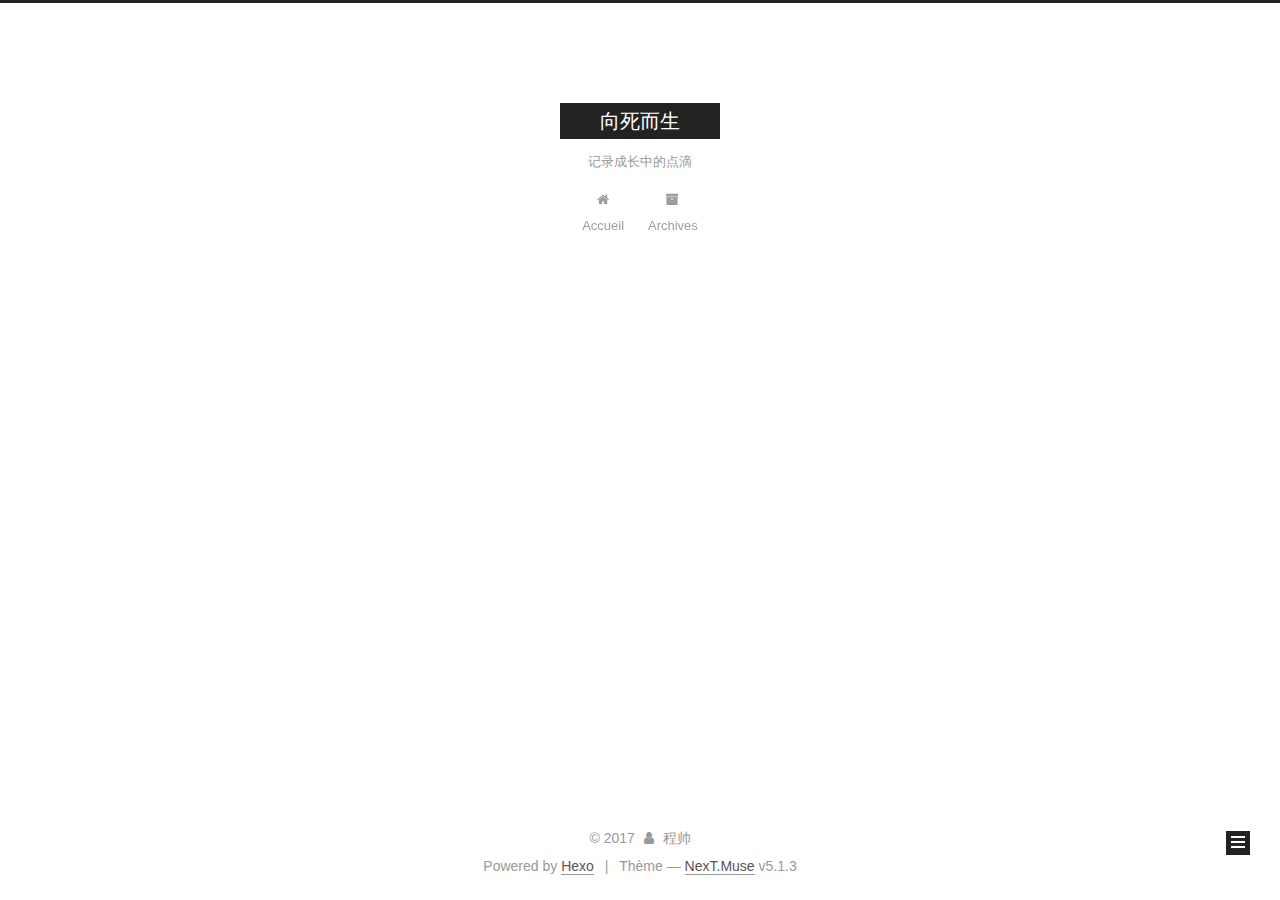
==== commit ceb31cb8: "Site updated: 2017-11-20 10:16:04" ====
--- a/archives/index.html
+++ b/archives/index.html
@@ -123,7 +123,7 @@
 
 
 
-  <title>Archiv | 向死而生</title>
+  <title>Archive | 向死而生</title>
   
 
 
@@ -183,7 +183,7 @@
             
               <i class="menu-item-icon fa fa-fw fa-home"></i> <br />
             
-            Startseite
+            Accueil
           </a>
         </li>
       
@@ -193,7 +193,7 @@
             
               <i class="menu-item-icon fa fa-fw fa-archive"></i> <br />
             
-            Archiv
+            Archives
           </a>
         </li>
       
@@ -229,7 +229,7 @@
         
           
         
-        Öhm..! Insgesamt 2 Artikel. Bleib dran.
+        Um..! 3 articles au total. Et ca ne fait que commencer.
       </span>
 
       
@@ -243,6 +243,43 @@
           <div class="collection-title">
             <h1 class="archive-year" id="archive-year-2017">2017</h1>
           </div>
+        
+        
+
+        
+
+  <article class="post post-type-normal" itemscope itemtype="http://schema.org/Article">
+    <header class="post-header">
+
+      <h2 class="post-title">
+        
+            <a class="post-title-link" href="/2017/11/20/Android常见内存泄露总结与预防.html" itemprop="url">
+              
+                <span itemprop="name">Android常见内存泄露总结与预防</span>
+              
+            </a>
+        
+      </h2>
+
+      <div class="post-meta">
+        <time class="post-time" itemprop="dateCreated"
+              datetime="2017-11-20T10:06:35+08:00"
+              content="2017-11-20" >
+          11-20
+        </time>
+      </div>
+
+    </header>
+  </article>
+
+
+
+      
+
+        
+        
+        
+
         
         
 
@@ -364,14 +401,23 @@
               
                 <a href="/archives/">
               
-                  <span class="site-state-item-count">2</span>
-                  <span class="site-state-item-name">Artikel</span>
+                  <span class="site-state-item-count">3</span>
+                  <span class="site-state-item-name">articles</span>
                 </a>
               </div>
             
 
             
 
+            
+              
+              
+              <div class="site-state-item site-state-tags">
+                
+                  <span class="site-state-item-count">1</span>
+                  <span class="site-state-item-name">tags</span>
+                
+              </div>
             
 
           </nav>
@@ -417,7 +463,7 @@
 </div>
 
 
-  <div class="powered-by">Erstellt mit  <a class="theme-link" target="_blank" href="https://hexo.io">Hexo</a></div>
+  <div class="powered-by">Powered by <a class="theme-link" target="_blank" href="https://hexo.io">Hexo</a></div>
 
 
 
@@ -425,7 +471,7 @@
 
 
 
-  <div class="theme-info">Theme &mdash; <a class="theme-link" target="_blank" href="https://github.com/iissnan/hexo-theme-next">NexT.Muse</a> v5.1.3</div>
+  <div class="theme-info">Thème &mdash; <a class="theme-link" target="_blank" href="https://github.com/iissnan/hexo-theme-next">NexT.Muse</a> v5.1.3</div>
 
 
 
--- a/css/main.css
+++ b/css/main.css
@@ -1827,7 +1827,7 @@
   width: 4px;
   height: 4px;
   border-radius: 50%;
-  background: #4dfc81;
+  background: #6cadf2;
 }
 .links-of-blogroll {
   font-size: 13px;
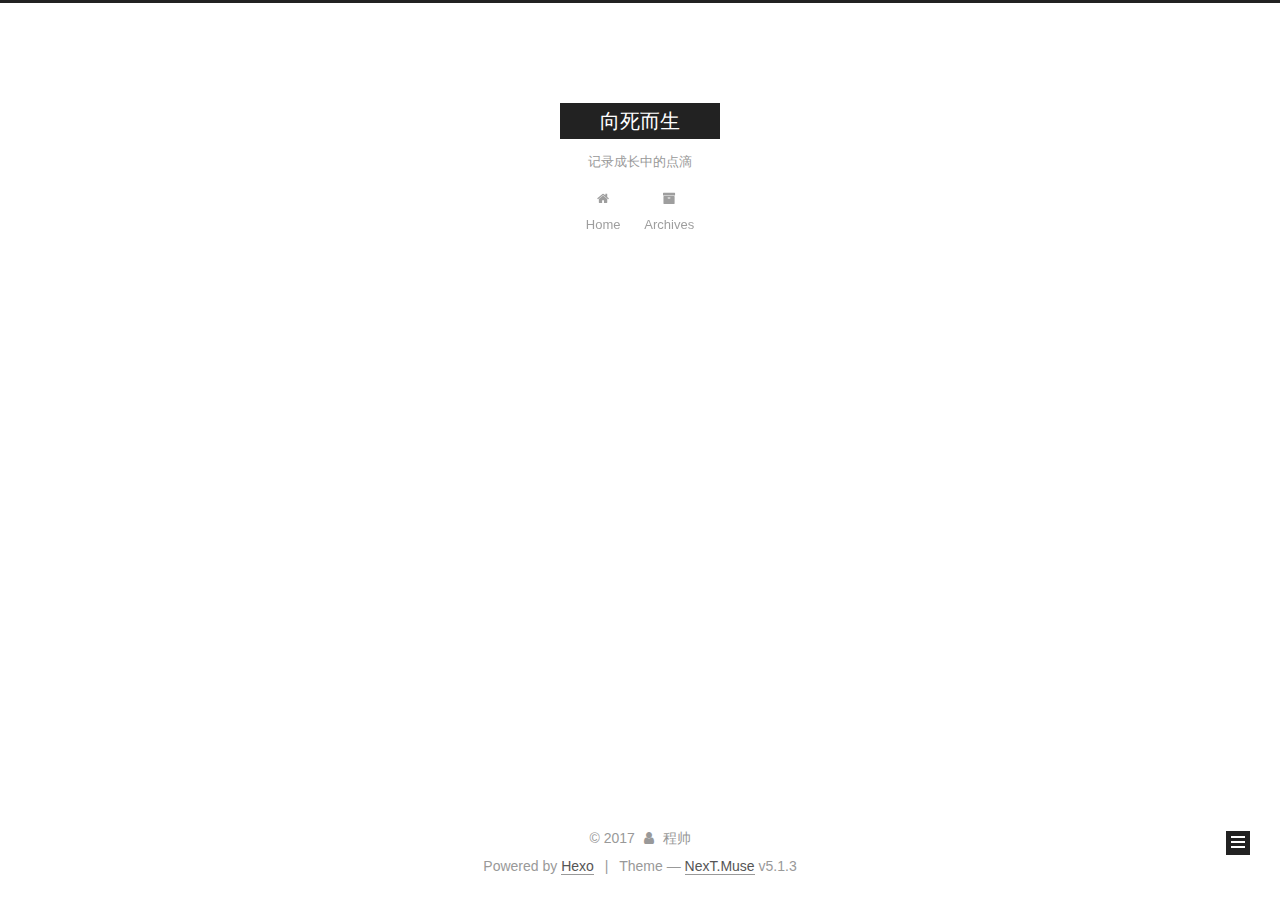
==== commit 7257ed8a: "Site updated: 2017-11-20 18:20:15" ====
--- a/archives/index.html
+++ b/archives/index.html
@@ -183,7 +183,7 @@
             
               <i class="menu-item-icon fa fa-fw fa-home"></i> <br />
             
-            Accueil
+            Home
           </a>
         </li>
       
@@ -229,7 +229,7 @@
         
           
         
-        Um..! 3 articles au total. Et ca ne fait que commencer.
+        Um..! 3 posts in total. Keep on posting.
       </span>
 
       
@@ -255,7 +255,7 @@
         
             <a class="post-title-link" href="/2017/11/20/Android常见内存泄露总结与预防.html" itemprop="url">
               
-                <span itemprop="name">Android常见内存泄露总结与预防</span>
+                <span itemprop="name">针对OOM进行内存优化的常见套路</span>
               
             </a>
         
@@ -402,7 +402,7 @@
                 <a href="/archives/">
               
                   <span class="site-state-item-count">3</span>
-                  <span class="site-state-item-name">articles</span>
+                  <span class="site-state-item-name">posts</span>
                 </a>
               </div>
             
@@ -471,7 +471,7 @@
 
 
 
-  <div class="theme-info">Thème &mdash; <a class="theme-link" target="_blank" href="https://github.com/iissnan/hexo-theme-next">NexT.Muse</a> v5.1.3</div>
+  <div class="theme-info">Theme &mdash; <a class="theme-link" target="_blank" href="https://github.com/iissnan/hexo-theme-next">NexT.Muse</a> v5.1.3</div>
 
 
 
--- a/css/main.css
+++ b/css/main.css
@@ -1827,7 +1827,7 @@
   width: 4px;
   height: 4px;
   border-radius: 50%;
-  background: #6cadf2;
+  background: #5391ab;
 }
 .links-of-blogroll {
   font-size: 13px;
